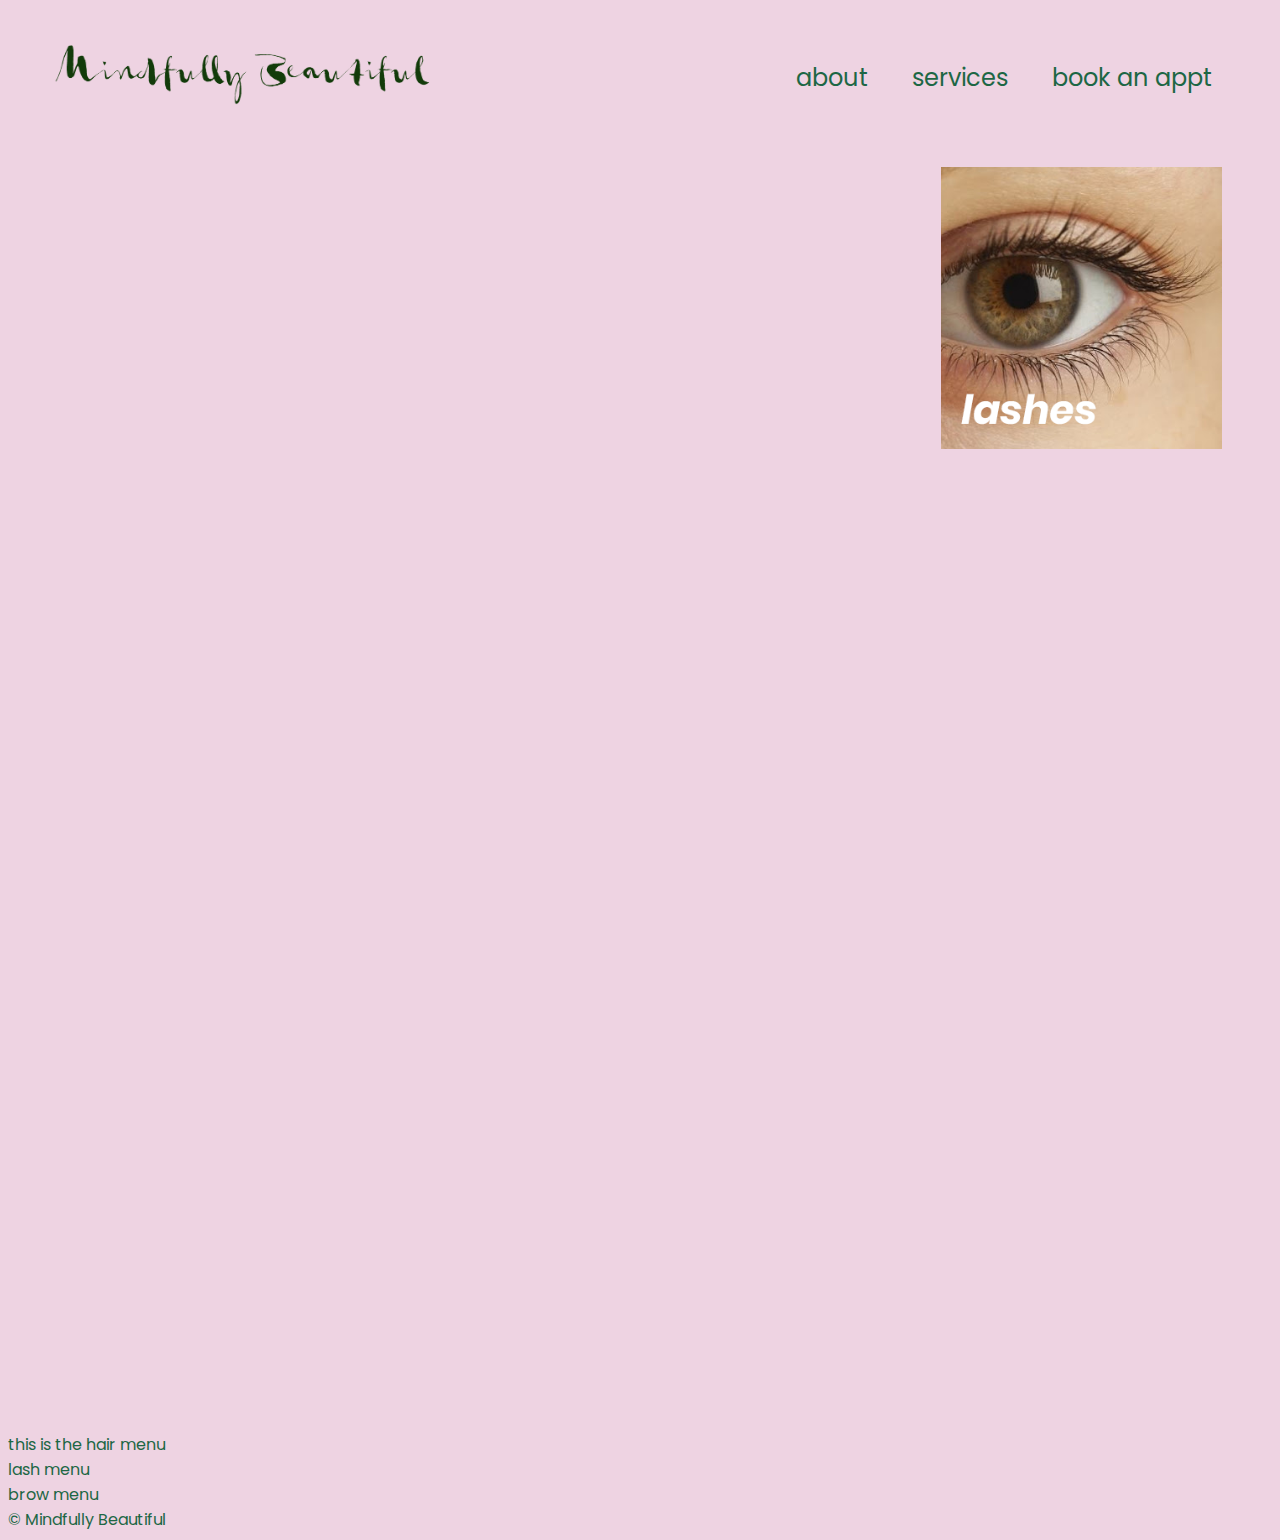
==== servicemenu.html @ 6148a119 "updates" ====
<!DOCTYPE html>
<html lang="en">
<head>
	<meta charset="UTF-8">
	<title>Service Menu</title>
	<meta name="viewport" content="width=device-width">
	<link rel="shortcut icon" href="favicon.ico" type="image/x-icon">
	<link rel="icon" href="favicon.ico" type="image/x-icon">
	<link href="https://fonts.googleapis.com/css?family=Poppins:400,400i,600,600i&display=swap" rel="stylesheet">
	<!-- meyer-reset is a special css library that overrides all the ugle default css styles that come with html5 -->
	<link rel="stylesheet" href="https://cdnjs.cloudflare.com/ajax/libs/meyer-reset/2.0/reset.min.css">
	<link rel="stylesheet" href="css/style.css">
</head>
<body>
	<header>
		<a href="index.html"><img id="nametag" alt="Mindfully Beautiful logo" src="images/nametag.png"></a>

	<nav align="right">

		<a href="about.html">about</a>
<div class="dropdown">
  <button class="dropbtn">services</button>
  <div class="dropdown-content">
    <a href="servicemenu.html">service menu</a>
    <a href="lash-links/lashes.html">eyelashes</a>
    <a href="#">prep & aftercare</a>
		<a href="#">your natural lashes</a>
    <a href="lash-links/lashgallery.html">gallery</a>
  </div>
</div>
		<a href="#">book an appt</a>
	</nav>
</header>
	<main>
		<div class="menu-grid">
      <div><a id="hair-menu"><img id="menu-img" img src="images/menu.png" alt=""></a></div>
			<div><a id="lash-menu"><img id="hair-img" img src="images/hair.png" alt=""></a></div>
      <div><a id="brow-menu"><img id="lash-img" img src="images/lashes.png" alt=""></a></div>
      <div><a id="policies"><img id="policies-img" img src="images/policies.png" alt=""></a></div>
      <div><a id="brow-menu"><img id="brow-img" img src="images/brows.png" alt=""></a></div>
      <div><a id="occasion-menu"><img id="occasion-img" img src="images/occasion.png" alt=""></a></div>
		</div>

  <div class="menu-content">
    <div id="hair-menu">
      this is the hair menu
    </div>
    <div id="lash-menu">
      lash menu
    </div>
    <div id="brow-menu">
      brow menu
    </div>
    <div id="occasion-menu">
    </div>
    <div id="policy-menu">
    </div>



  </div>
	</main>
	<footer>
		&copy; Mindfully Beautiful
	</footer>
	<!-- link for jquery -->
	<script
	src="https://code.jquery.com/jquery-3.4.1.min.js"
	integrity="sha256-CSXorXvZcTkaix6Yvo6HppcZGetbYMGWSFlBw8HfCJo="
	crossorigin="anonymous"></script>
	<script type="text/javascript" src="script.js"></script>
</body>
</html>
---- css/style.css ----
body {
	background-color: #EED3E2;
	font-family:'Poppins', sans-serif;
	color: #1D6745;
}

img {
	width: 100%;
}

h2 {
	font-size: 36px;
	font-weight: 600;
}

header {
	display: grid;
	grid-template-columns: 1fr 1fr;
	margin: 40px 40px 0px 40px;
}

.nav {
	text-align: right;
}
#nametag {
	height: 70px;
	width: auto;
}
nav a {
	font-family: 'Poppins';
	font-size: 24px;
	color: #1D6745;
	text-decoration: none;
	padding: 20px;
	margin-bottom: 20px;
}

nav a:hover{
	font-style: italic;
}
/* Dropdown Button */
.dropbtn {
	background: none;
  color: #1D6745;
  padding: 20px;
  font-size: 24px;
	font-family: 'Poppins';
  border: none;
}

/* The container <div> - needed to position the dropdown content */
.dropdown {
  position: relative;
  display: inline-block;
}

/* Dropdown Content (Hidden by Default) */
.dropdown-content {
  display: none;
  position: absolute;
  background-color: #f1f1f1;
  min-width: 160px;
  box-shadow: 0px 8px 16px 0px rgba(0,0,0,0.2);
  z-index: 3;
	font-size: 16px;
}

/* Links inside the dropdown */
.dropdown-content a {
  color: #1D6745;
	font-size: 12px;
  text-decoration: none;
  display: block;
}

/* Change color of dropdown links on hover
.dropdown-content a:hover {background-color: #ddd;}*/

/* Show the dropdown menu on hover */
.dropdown:hover .dropdown-content {display: block;}

/* Change the background color of the dropdown button when the dropdown content is shown */
.dropdown:hover .dropbtn {font-style: italic;}

.frontpage-grid {
	display: grid;
	grid-template-columns: 1fr 1fr;
	grid-gap: 40px;
	width: 90%;
	margin: auto;
	padding: 50px;
}
/* .frontpage-grid img{
	min-width: 500px;
	height: auto;
} */

.about-grid {
	display: grid;
	grid-template-columns: 1fr 1fr;
	margin: auto;
	padding: 50px;
}

.menu-grid {
	display: grid;
	grid-template-columns: 2fr 1fr 1fr;
	grid-template-rows: 1fr 1fr 1fr 1fr;
	margin: auto;
	padding: 50px;
	grid-gap: 20px;
}

#menu-img {
	grid-column: 1/4;
}
#policies-img {
	grid-column: 4/5;
}
#hair-img {
	grid-column: 1/3;
}
#lash-img {
	grid-column: 1/3;
}
#brow-img {
	grid-column: 3/5;
}
#occasion-img {
	grid-column: 3/5;
}

.footer{
	align: center;
}

/* START of Mobile Menu */
.nav, .desktop {
    top: 0px;
    left: 0px;
    width: 100%;
    z-index: 900;
}

.icon {
    position: fixed;
    cursor: pointer;
    top: 5%;
    right: 0%;
    width: 40px;
    height: 45px;
    transform: translate(-50%, -50%);
    display: block;
    z-index: 1000;
}

.hamburger {
    width: 40px;
    height: 4px;
    line-height: 70px;
    background: #666;
    border-radius: 5px;
    position: absolute;
    top: 50%;
    left: 50%;
    transform: translate(-50%,-50%);
    box-shadow: 0 2px 5px rgba(0,0,0,.2);
    transition: .5s;
}

.hamburger:before,
.hamburger:after {
    content: '';
    position: absolute;
    width: 40px;
    height: 4px;
    background: #666;
    border-radius: 5px;
    box-shadow: 0 2px 5px rgba(0,0,0,.2);
    transition: .5s;
}

.hamburger:before {
    top: -10px;
}

.hamburger:after {
    top: 10px;
}

.icon.active .hamburger {
    background: rgba(0,0,0,0);
    box-shadow: 0 2px 5px rgba(0,0,0,0);
}

.icon.active .hamburger:before {
    top: 0;
    transform: rotate(45deg);
}

.icon.active .hamburger:after {
    top: 0;
    transform: rotate(135deg);
}

.menu-mobile {
    background-color: #efefef;
    height: 100vh;
    position: fixed;
    width: 100%;
    z-index: 999;
    padding-top: 150px;
    text-align: center;
}

.menu-mobile, .menu-mobile a {
    display: flex;
    flex-direction: column;
    justify-content: space-evenly;
}
.menu-mobile a {
    clear: right;
    text-decoration: none;
    color: #1D6745;
    height: 70px;
    line-height: 70px;
}
.menu-mobile a:hover {
    color: #1D6745;
}

.desktop, .menu-desktop, .menu-mobile {
        display: none;
    }
/* END OF Mobile Menu */


/* Medium devices (landscape tablets, 768px and up) */
@media only screen and (min-width: 768px) {
    /* START of desktop menu for 768 media query */
    .menu-desktop {
        width: 100%;
        display: block;
        padding: 0;
        line-height: 50px;
        justify-content: space-evenly;
        flex-direction: row;
        height: 0;
        text-align: right;
        position: absolute;
        top: 0;
        right: 0;
    }

    .menu-desktop a {
        display: inline-flex;
        margin-right: 30px;
        height: 0;
        line-height: 50px;
				font-family: 'Poppins';
				font-size: 24px;
				color: #1D6745;
        text-decoration: none;
        justify-content: space-evenly;
    }

    .desktop {
        display: flex;
        flex-direction: row;
        justify-content: space-between;
        display: block;
    }

    header.nav, .menu-mobile {
        display: none;
    }
    /* END of desktop menu for 768 media query */

}
@media only screen and (min-width:768px) {

}

@media only screen and (min-width:1224px) {

}
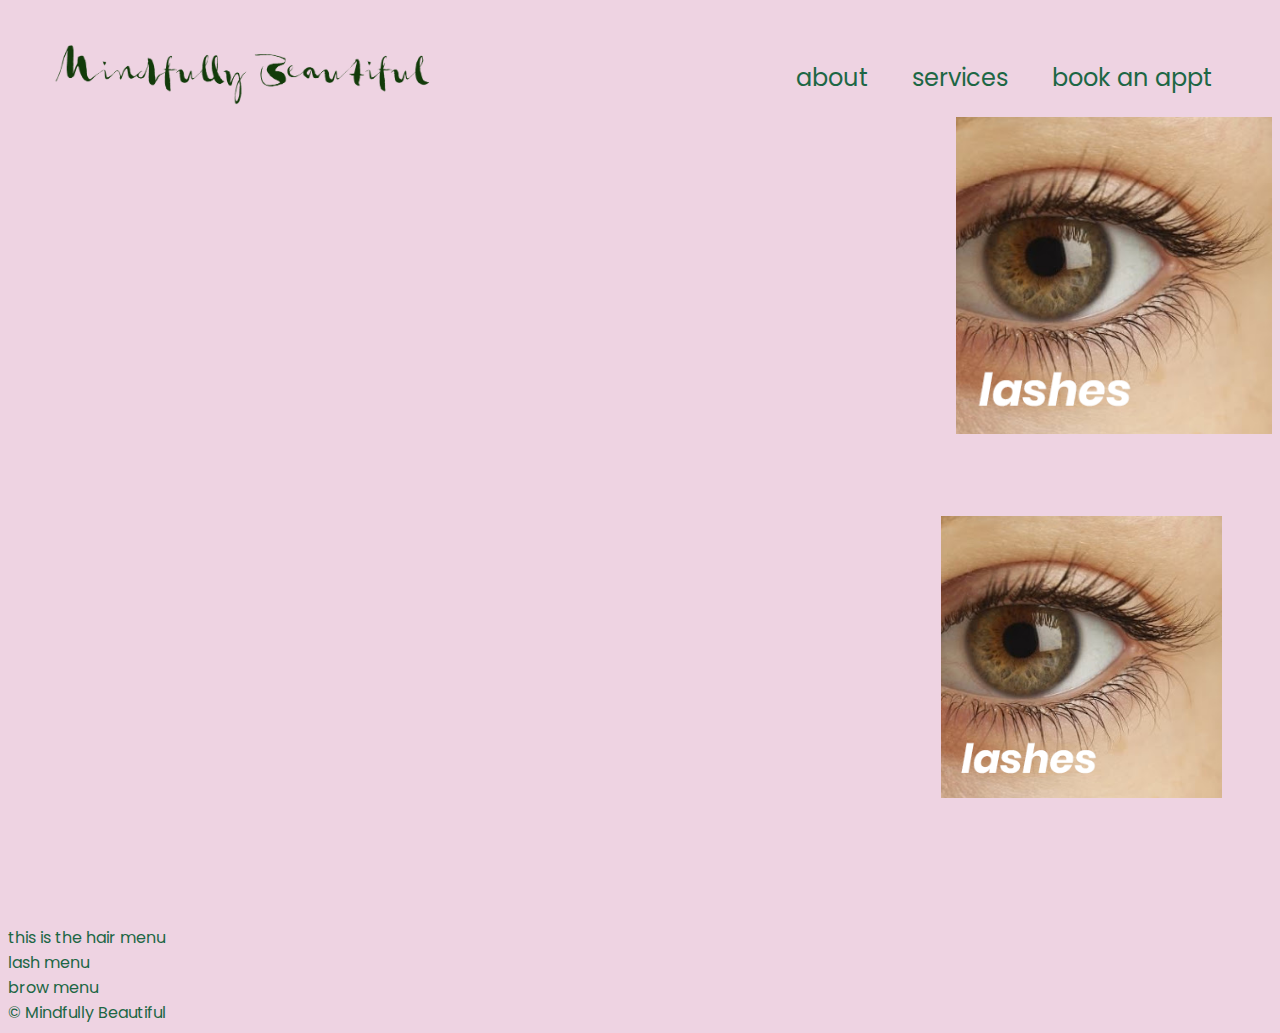
==== commit 588ec289: "new grid" ====
--- a/servicemenu.html
+++ b/servicemenu.html
@@ -10,6 +10,13 @@
 	<!-- meyer-reset is a special css library that overrides all the ugle default css styles that come with html5 -->
 	<link rel="stylesheet" href="https://cdnjs.cloudflare.com/ajax/libs/meyer-reset/2.0/reset.min.css">
 	<link rel="stylesheet" href="css/style.css">
+	<style>
+		
+		.right, .alanna-grid {
+			display: grid;
+			grid-template-columns: 1fr 1fr;
+		}
+	</style>
 </head>
 <body>
 	<header>
@@ -31,14 +38,42 @@
 		<a href="#">book an appt</a>
 	</nav>
 </header>
+
+<section class="alanna-grid">
+	<div class="left">
+		<a href="#"><img src="images/menu.png" alt=""></a>
+		<a href="#" id="policies"><img src="images/policies.png" alt=""></a>
+
+	</div>
+	<div class="right">
+		<div>
+				<a id="lash-menu"><img id="hair-img" img src="images/hair.png" alt=""></a></div>
+      <div>
+      	<a id="brow-menu"><img id="lash-img" img src="images/lashes.png" alt=""></a></div>
+  
+      <div>
+      	<a id="brow-menu"><img id="brow-img" img src="images/brows.png" alt=""></a></div>
+      <div>
+      	<a id="occasion-menu"><img id="occasion-img" img src="images/occasion.png" alt=""></a></div>
+      <div>
+	</div>
+
+</section>
 	<main>
 		<div class="menu-grid">
-      <div><a id="hair-menu"><img id="menu-img" img src="images/menu.png" alt=""></a></div>
-			<div><a id="lash-menu"><img id="hair-img" img src="images/hair.png" alt=""></a></div>
-      <div><a id="brow-menu"><img id="lash-img" img src="images/lashes.png" alt=""></a></div>
-      <div><a id="policies"><img id="policies-img" img src="images/policies.png" alt=""></a></div>
-      <div><a id="brow-menu"><img id="brow-img" img src="images/brows.png" alt=""></a></div>
-      <div><a id="occasion-menu"><img id="occasion-img" img src="images/occasion.png" alt=""></a></div>
+      <div class="feature">
+      	<a id="hair-menu"><img id="menu-img" src="images/menu.png" alt=""></a></div>
+			<div>
+				<a id="lash-menu"><img id="hair-img" img src="images/hair.png" alt=""></a></div>
+      <div>
+      	<a id="brow-menu"><img id="lash-img" img src="images/lashes.png" alt=""></a></div>
+  
+      <div>
+      	<a id="brow-menu"><img id="brow-img" img src="images/brows.png" alt=""></a></div>
+      <div>
+      	<a id="occasion-menu"><img id="occasion-img" img src="images/occasion.png" alt=""></a></div>
+      <div>
+      	<a id="policies"><img id="policies-img" img src="images/policies.png" alt=""></a></div>
 		</div>
 
   <div class="menu-content">
--- a/css/style.css
+++ b/css/style.css
@@ -105,10 +105,10 @@
 .menu-grid {
 	display: grid;
 	grid-template-columns: 2fr 1fr 1fr;
-	grid-template-rows: 1fr 1fr 1fr 1fr;
 	margin: auto;
 	padding: 50px;
 	grid-gap: 20px;
+    grid-row-gap: 10px;
 }
 
 #menu-img {
@@ -130,6 +130,10 @@
 	grid-column: 3/5;
 }
 
+.feature {
+    grid-column: 1/2;
+    grid-row: 1/3;
+}
 .footer{
 	align: center;
 }
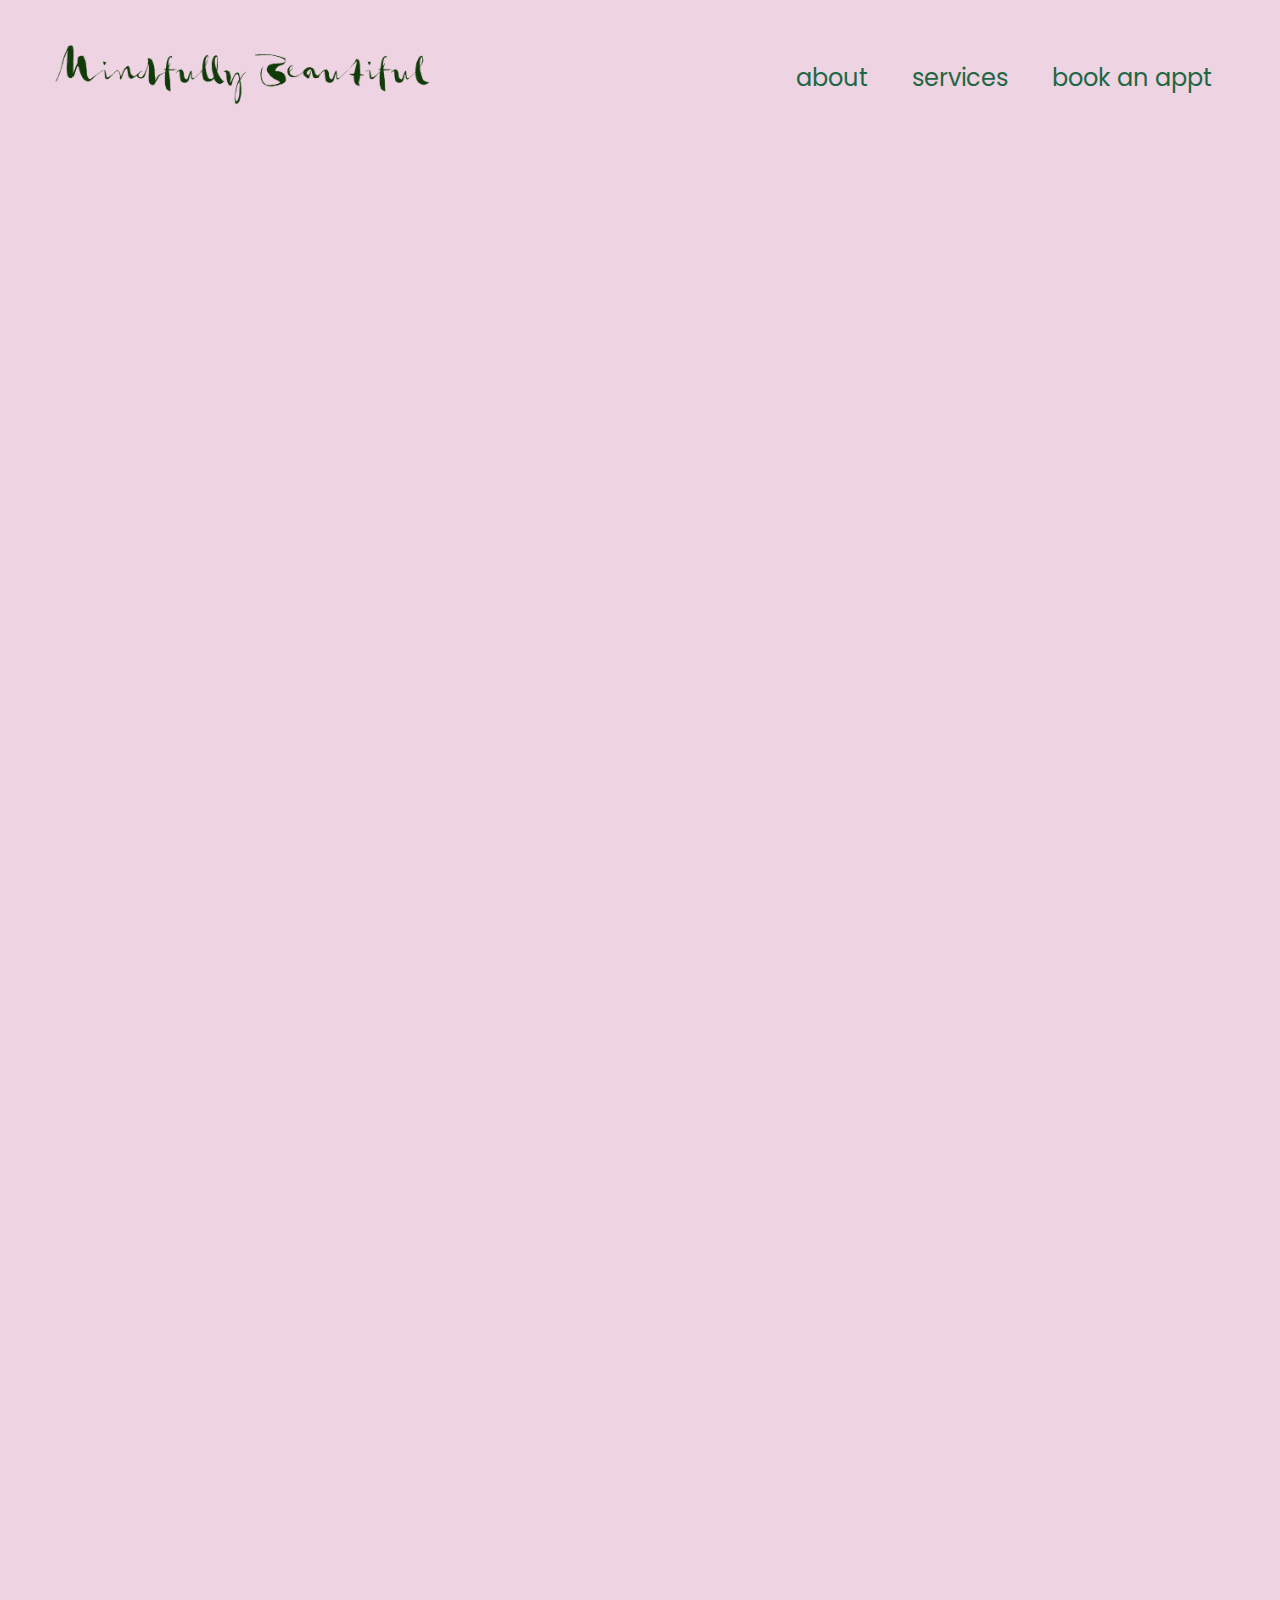
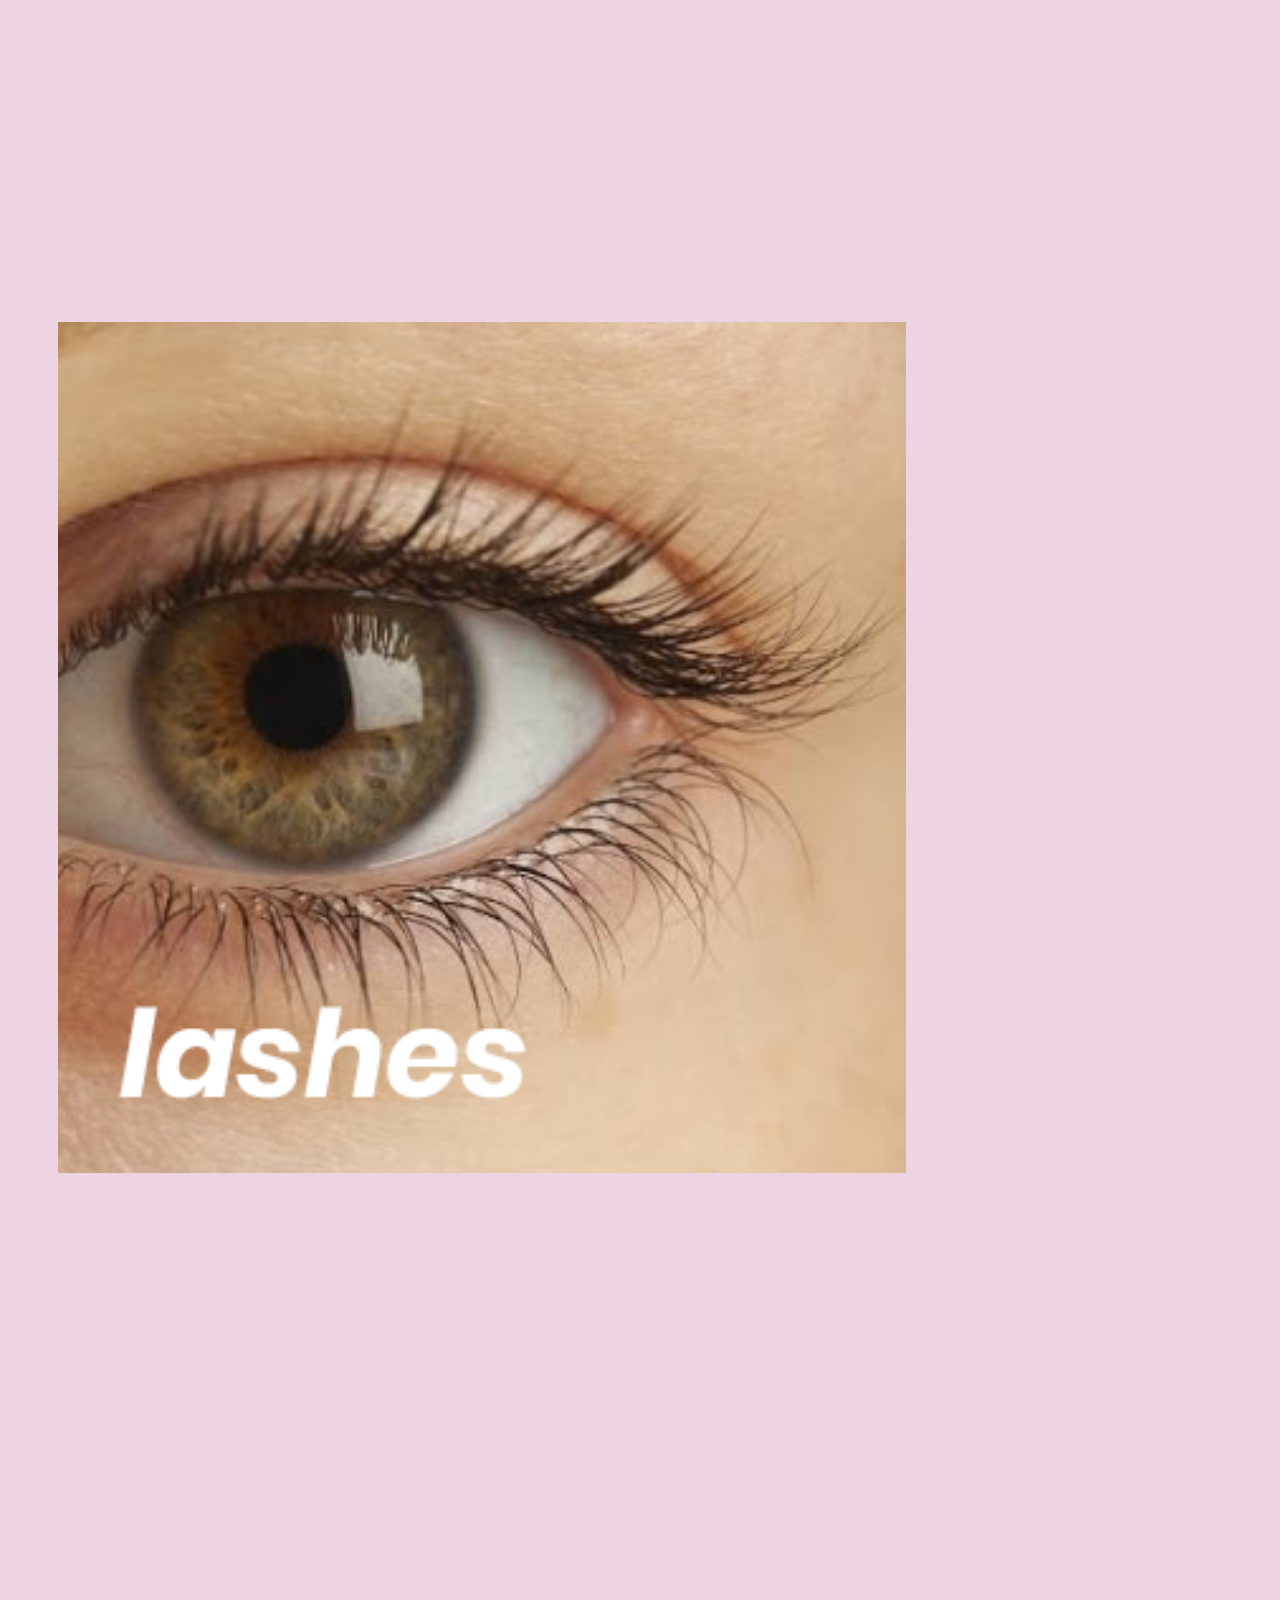
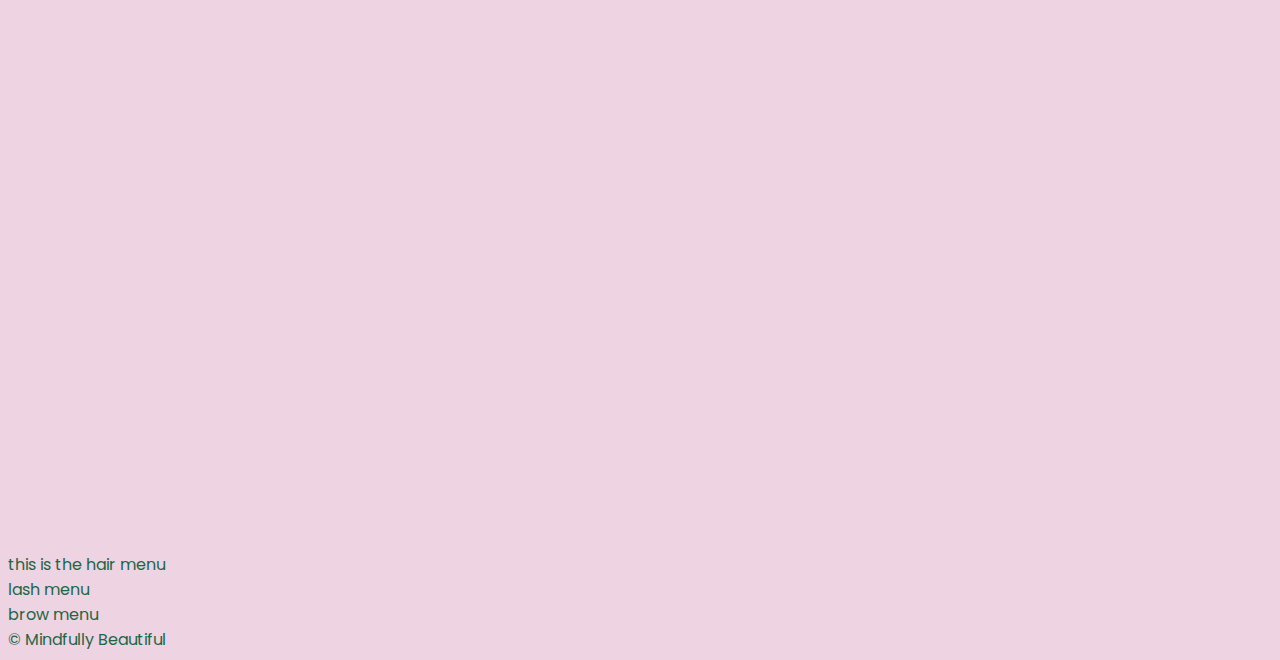
==== commit 8ce6c0b3: "updates" ====
--- a/servicemenu.html
+++ b/servicemenu.html
@@ -10,13 +10,6 @@
 	<!-- meyer-reset is a special css library that overrides all the ugle default css styles that come with html5 -->
 	<link rel="stylesheet" href="https://cdnjs.cloudflare.com/ajax/libs/meyer-reset/2.0/reset.min.css">
 	<link rel="stylesheet" href="css/style.css">
-	<style>
-		
-		.right, .alanna-grid {
-			display: grid;
-			grid-template-columns: 1fr 1fr;
-		}
-	</style>
 </head>
 <body>
 	<header>
@@ -38,42 +31,14 @@
 		<a href="#">book an appt</a>
 	</nav>
 </header>
-
-<section class="alanna-grid">
-	<div class="left">
-		<a href="#"><img src="images/menu.png" alt=""></a>
-		<a href="#" id="policies"><img src="images/policies.png" alt=""></a>
-
-	</div>
-	<div class="right">
-		<div>
-				<a id="lash-menu"><img id="hair-img" img src="images/hair.png" alt=""></a></div>
-      <div>
-      	<a id="brow-menu"><img id="lash-img" img src="images/lashes.png" alt=""></a></div>
-  
-      <div>
-      	<a id="brow-menu"><img id="brow-img" img src="images/brows.png" alt=""></a></div>
-      <div>
-      	<a id="occasion-menu"><img id="occasion-img" img src="images/occasion.png" alt=""></a></div>
-      <div>
-	</div>
-
-</section>
 	<main>
 		<div class="menu-grid">
-      <div class="feature">
-      	<a id="hair-menu"><img id="menu-img" src="images/menu.png" alt=""></a></div>
-			<div>
-				<a id="lash-menu"><img id="hair-img" img src="images/hair.png" alt=""></a></div>
-      <div>
-      	<a id="brow-menu"><img id="lash-img" img src="images/lashes.png" alt=""></a></div>
-  
-      <div>
-      	<a id="brow-menu"><img id="brow-img" img src="images/brows.png" alt=""></a></div>
-      <div>
-      	<a id="occasion-menu"><img id="occasion-img" img src="images/occasion.png" alt=""></a></div>
-      <div>
-      	<a id="policies"><img id="policies-img" img src="images/policies.png" alt=""></a></div>
+      <div class="menu-img"><a id="menu"><img id="menu-img" img src="images/menu.png" alt=""></a></div>
+			<div class="hair-img"><a id="hair-menu"><img id="hair-img" img src="images/hair.png" alt=""></a></div>
+      <div class="lash-img"><a id="lash-menu"><img id="lash-img" img src="images/lashes.png" alt=""></a></div>
+      <div class="policies-img"><a id="policies"><img id="policies-img" img src="images/policies.png" alt=""></a></div>
+      <div class="brow-img"><a id="brow-menu"><img id="brow-img" img src="images/brows.png" alt=""></a></div>
+      <div class="occasion-img"><a id="occasion-menu"><img id="occasion-img" img src="images/occasion.png" alt=""></a></div>
 		</div>
 
   <div class="menu-content">
--- a/css/style.css
+++ b/css/style.css
@@ -105,35 +105,31 @@
 .menu-grid {
 	display: grid;
 	grid-template-columns: 2fr 1fr 1fr;
+	grid-template-rows: 1fr 1fr 1fr 1fr;
 	margin: auto;
 	padding: 50px;
 	grid-gap: 20px;
-    grid-row-gap: 10px;
-}
-
-#menu-img {
+}
+
+.menu-img {
 	grid-column: 1/4;
 }
-#policies-img {
+.policies-img {
 	grid-column: 4/5;
 }
-#hair-img {
+.hair-img {
 	grid-column: 1/3;
 }
-#lash-img {
+.lash-img {
 	grid-column: 1/3;
 }
-#brow-img {
+.brow-img {
 	grid-column: 3/5;
 }
-#occasion-img {
+.occasion-img {
 	grid-column: 3/5;
 }
 
-.feature {
-    grid-column: 1/2;
-    grid-row: 1/3;
-}
 .footer{
 	align: center;
 }
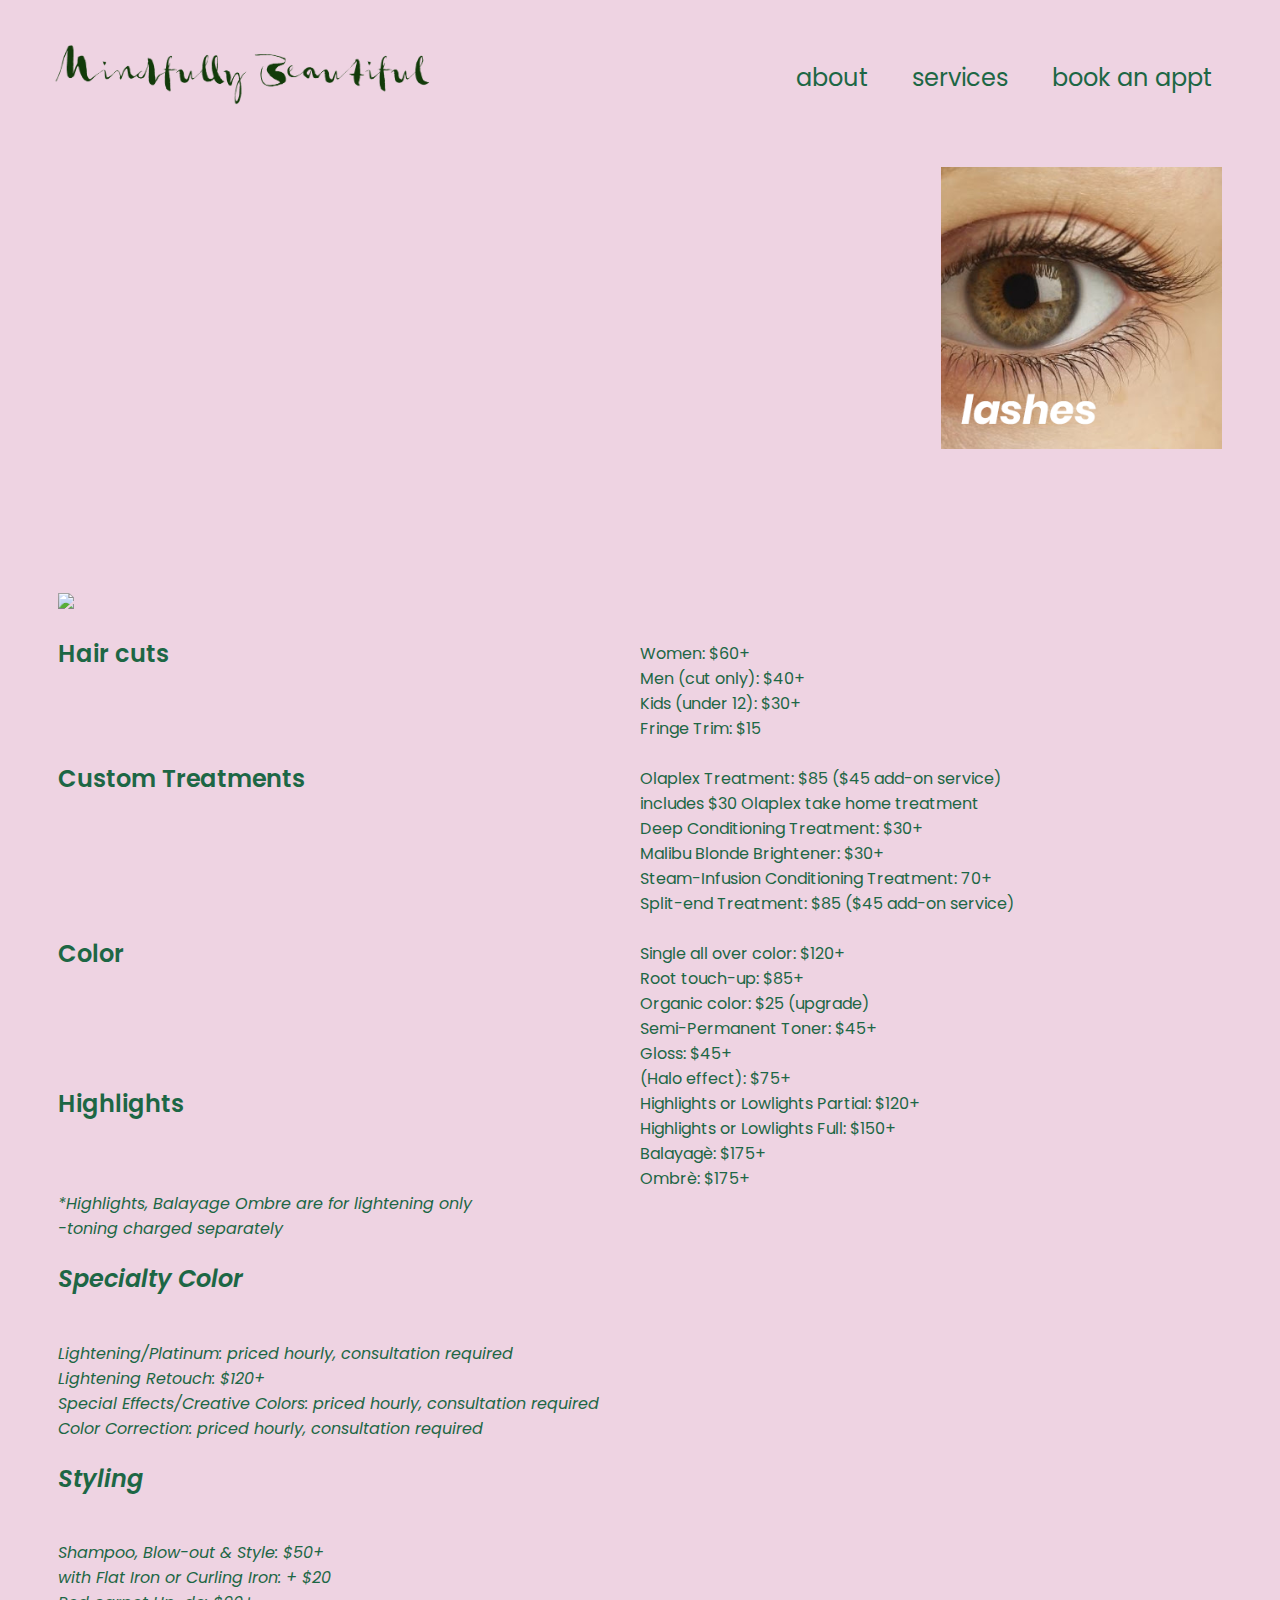
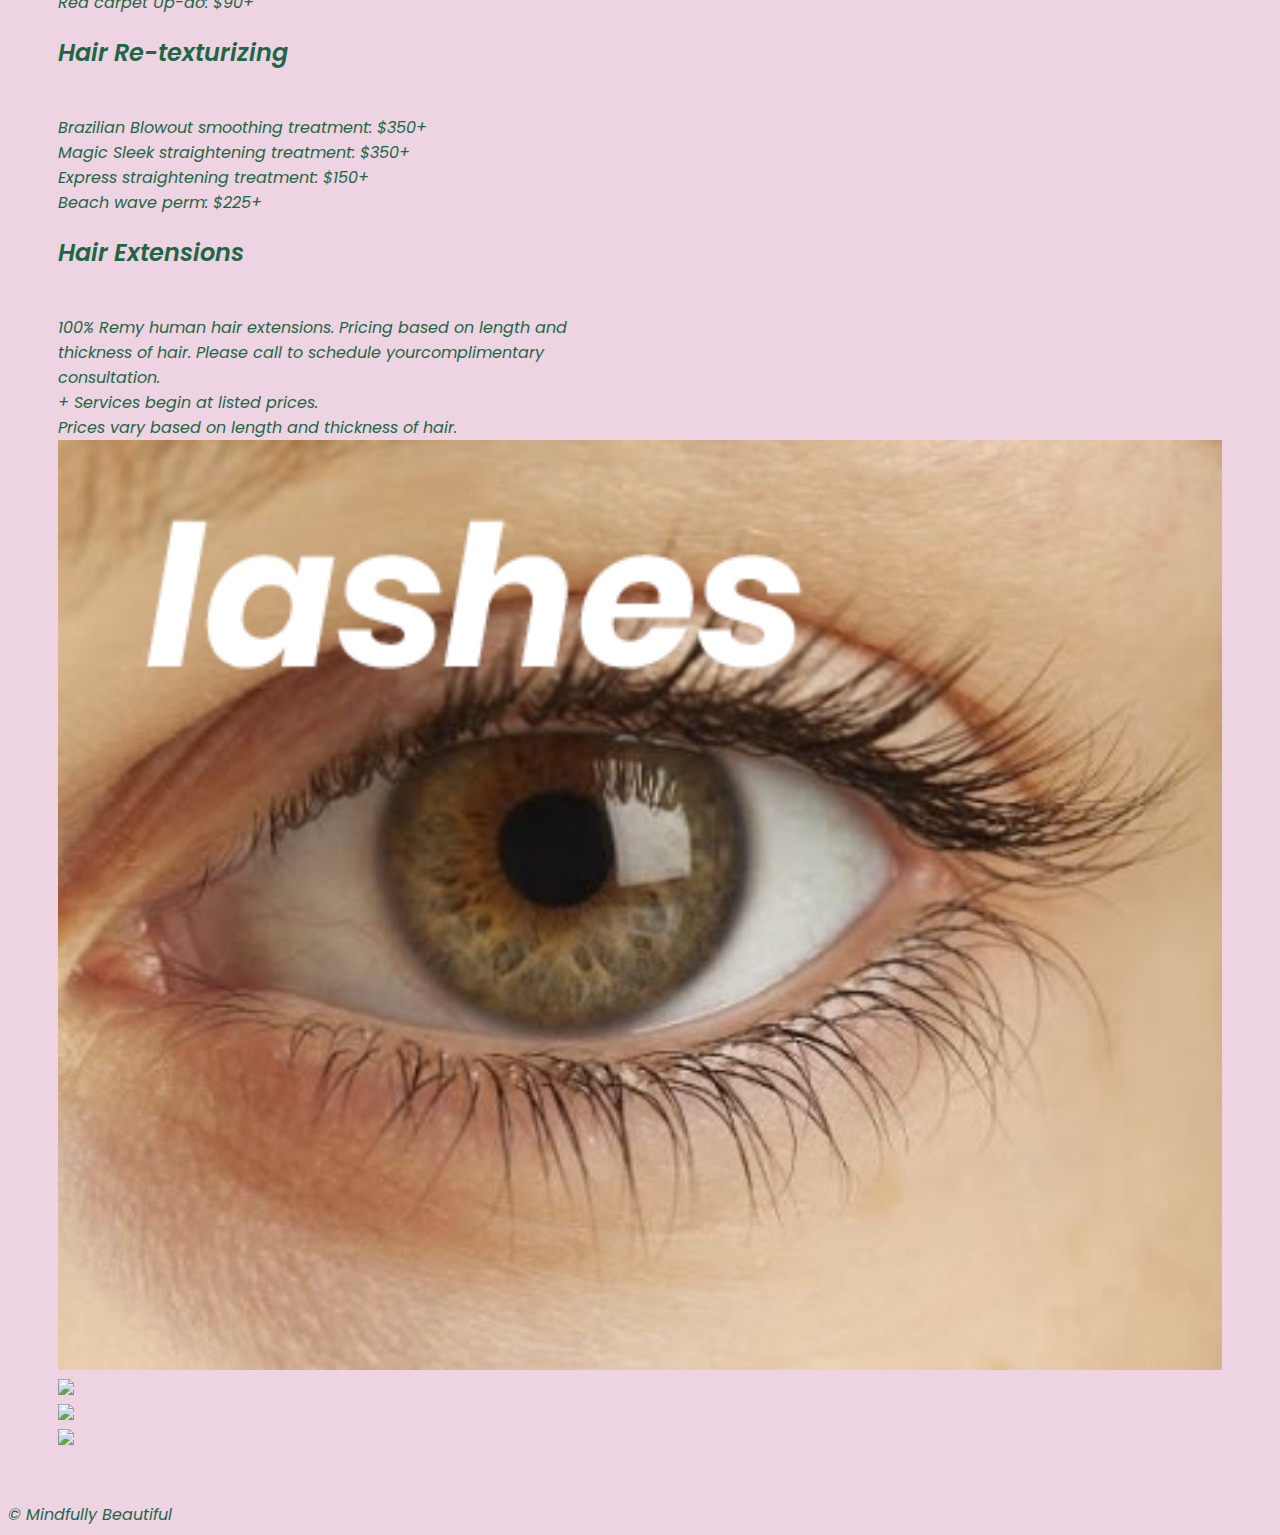
==== commit 62862920: "updates to services page" ====
--- a/servicemenu.html
+++ b/servicemenu.html
@@ -32,33 +32,87 @@
 	</nav>
 </header>
 	<main>
-		<div class="menu-grid">
-      <div class="menu-img"><a id="menu"><img id="menu-img" img src="images/menu.png" alt=""></a></div>
-			<div class="hair-img"><a id="hair-menu"><img id="hair-img" img src="images/hair.png" alt=""></a></div>
-      <div class="lash-img"><a id="lash-menu"><img id="lash-img" img src="images/lashes.png" alt=""></a></div>
-      <div class="policies-img"><a id="policies"><img id="policies-img" img src="images/policies.png" alt=""></a></div>
-      <div class="brow-img"><a id="brow-menu"><img id="brow-img" img src="images/brows.png" alt=""></a></div>
-      <div class="occasion-img"><a id="occasion-menu"><img id="occasion-img" img src="images/occasion.png" alt=""></a></div>
-		</div>
+<a id="button"></a>
+  <section class="menu-grid">
+    <div class="left-grid">
+      <a href="#"><img src="images/service-menu.png" alt=""></a>
+      <a href="#policy-menu"><img src="images/policies.png" alt=""></a>
+    </div>
+    <div class="right-grid">
+      <a href="#hair-menu"><img src="images/hair.png" alt=""></a>
+      <a href="#lash-menu"><img src="images/lashes.png" alt=""></a>
+      <a href="#brow-menu"><img src="images/brows.png" alt=""></a>
+      <a href="#occasion-menu"><img src="images/occasion.png" alt=""></a>
+    </div>
+  </section>
 
-  <div class="menu-content">
+  <section class="menu-content">
     <div id="hair-menu">
-      this is the hair menu
-    </div>
+      <img src="images/hair-cover.png">
+      <div class="content">
+<h2>Hair cuts</h2> <br>
+Women: $60+<br>
+Men (cut only): $40+<br>
+Kids (under 12): $30+<br>
+Fringe Trim: $15<br>
+<h2>Custom Treatments</h2><br>
+Olaplex Treatment: $85 ($45 add-on service)<br>
+includes $30 Olaplex take home treatment<br>
+Deep Conditioning Treatment: $30+<br>
+Malibu Blonde Brightener: $30+<br>
+Steam-Infusion Conditioning Treatment: 70+<br>
+Split-end Treatment: $85 ($45 add-on service)<br>
+<h2>Color</h2><br>
+Single all over color: $120+<br>
+Root touch-up: $85+<br>
+Organic color: $25 (upgrade)<br>
+Semi-Permanent Toner: $45+<br>
+Gloss: $45+<br>
+<h2>Highlights</h2>
+(Halo effect): $75+<br>
+Highlights or Lowlights Partial: $120+<br>
+Highlights or Lowlights Full: $150+<br>
+Balayagè: $175+<br>
+Ombrè: $175+<br>
+<i>*Highlights, Balayage Ombre are for lightening only<br>
+-toning charged separately<i><br>
+<h2>Specialty Color</h2><br>
+Lightening/Platinum: priced hourly, consultation required<br>
+Lightening Retouch: $120+<br>
+Special Effects/Creative Colors: priced hourly, consultation required<br>
+Color Correction: priced hourly, consultation required<br>
+<h2>Styling</h2><br>
+Shampoo, Blow-out & Style: $50+<br>
+with Flat Iron or Curling Iron: + $20<br>
+Red carpet Up-do: $90+<br>
+<h2>Hair Re-texturizing</h2><br>
+Brazilian Blowout smoothing treatment: $350+<br>
+Magic Sleek straightening treatment: $350+<br>
+Express straightening treatment: $150+<br>
+Beach wave perm: $225+<br>
+<h2>Hair Extensions</h2><br>
+100% Remy human hair extensions. Pricing based on length and thickness of hair. Please call to schedule yourcomplimentary consultation.<br>
+<i>+ Services begin at listed prices.<br>
+ Prices vary based on length and thickness of hair.</i><br>
+</div>
+</div>
+
     <div id="lash-menu">
-      lash menu
+      <img src="images/lash-cover.png">
     </div>
     <div id="brow-menu">
-      brow menu
+      <img src="images/brow-cover.png">
     </div>
     <div id="occasion-menu">
+      <img src="images/occasion-cover.png">
     </div>
     <div id="policy-menu">
+      <img src="images/policy-cover.png">
     </div>
 
 
 
-  </div>
+  </section>
 	</main>
 	<footer>
 		&copy; Mindfully Beautiful
--- a/css/style.css
+++ b/css/style.css
@@ -9,7 +9,7 @@
 }
 
 h2 {
-	font-size: 36px;
+	font-size: 24px;
 	font-weight: 600;
 }
 
@@ -102,32 +102,32 @@
 	padding: 50px;
 }
 
+.left-grid, .menu-grid {
+	display: grid;
+	grid-gap: 6px;
+}
+.right-grid, .menu-grid {
+	display: grid;
+	grid-template-columns: 1fr 1fr;
+	grid-gap: 10px;
+}
+
 .menu-grid {
 	display: grid;
-	grid-template-columns: 2fr 1fr 1fr;
-	grid-template-rows: 1fr 1fr 1fr 1fr;
+	grid-template-columns: 1fr 1fr;
 	margin: auto;
 	padding: 50px;
 	grid-gap: 20px;
 }
 
-.menu-img {
-	grid-column: 1/4;
-}
-.policies-img {
-	grid-column: 4/5;
-}
-.hair-img {
-	grid-column: 1/3;
-}
-.lash-img {
-	grid-column: 1/3;
-}
-.brow-img {
-	grid-column: 3/5;
-}
-.occasion-img {
-	grid-column: 3/5;
+.content {
+	display: grid;
+	grid-template-columns: 1fr 1fr;
+}
+
+.menu-content {
+	margin: auto;
+	padding: 50px;
 }
 
 .footer{
@@ -276,6 +276,44 @@
     }
     /* END of desktop menu for 768 media query */
 
+		#button {
+		  display: inline-block;
+		  background-color: #1D6745;
+		  width: 50px;
+		  height: 50px;
+		  text-align: center;
+		  border-radius: 4px;
+		  position: fixed;
+		  bottom: 30px;
+		  right: 30px;
+		  transition: background-color .3s,
+		    opacity .5s, visibility .5s;
+		  opacity: 0;
+		  visibility: hidden;
+		  z-index: 1000;
+		}
+		#button::after {
+		  content: "\f077";
+		  font-family: FontAwesome;
+		  font-weight: normal;
+		  font-style: normal;
+		  font-size: 2em;
+		  line-height: 50px;
+		  color: #fff;
+		}
+		#button:hover {
+		  cursor: pointer;
+		  background-color: #333;
+		}
+		#button:active {
+		  background-color: #555;
+		}
+		#button.show {
+		  opacity: 1;
+		  visibility: visible;
+		}
+
+
 }
 @media only screen and (min-width:768px) {
 
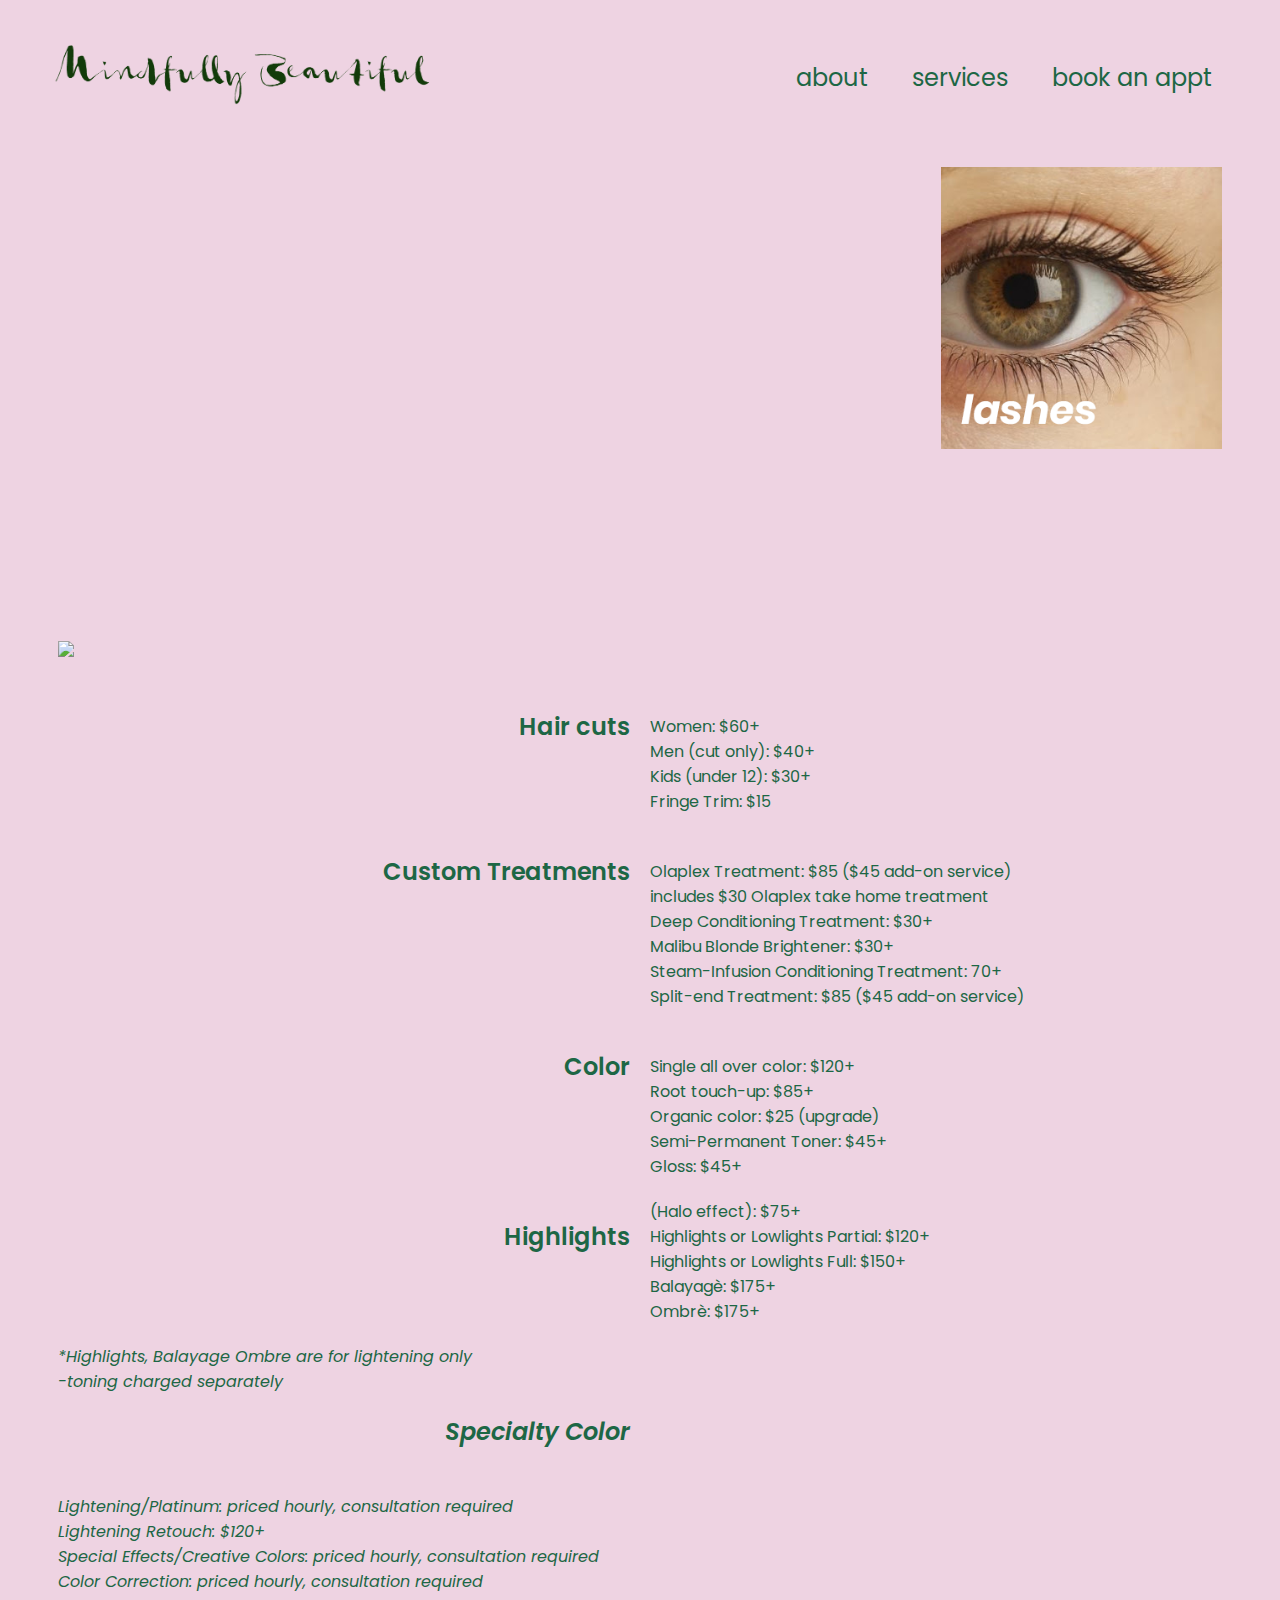
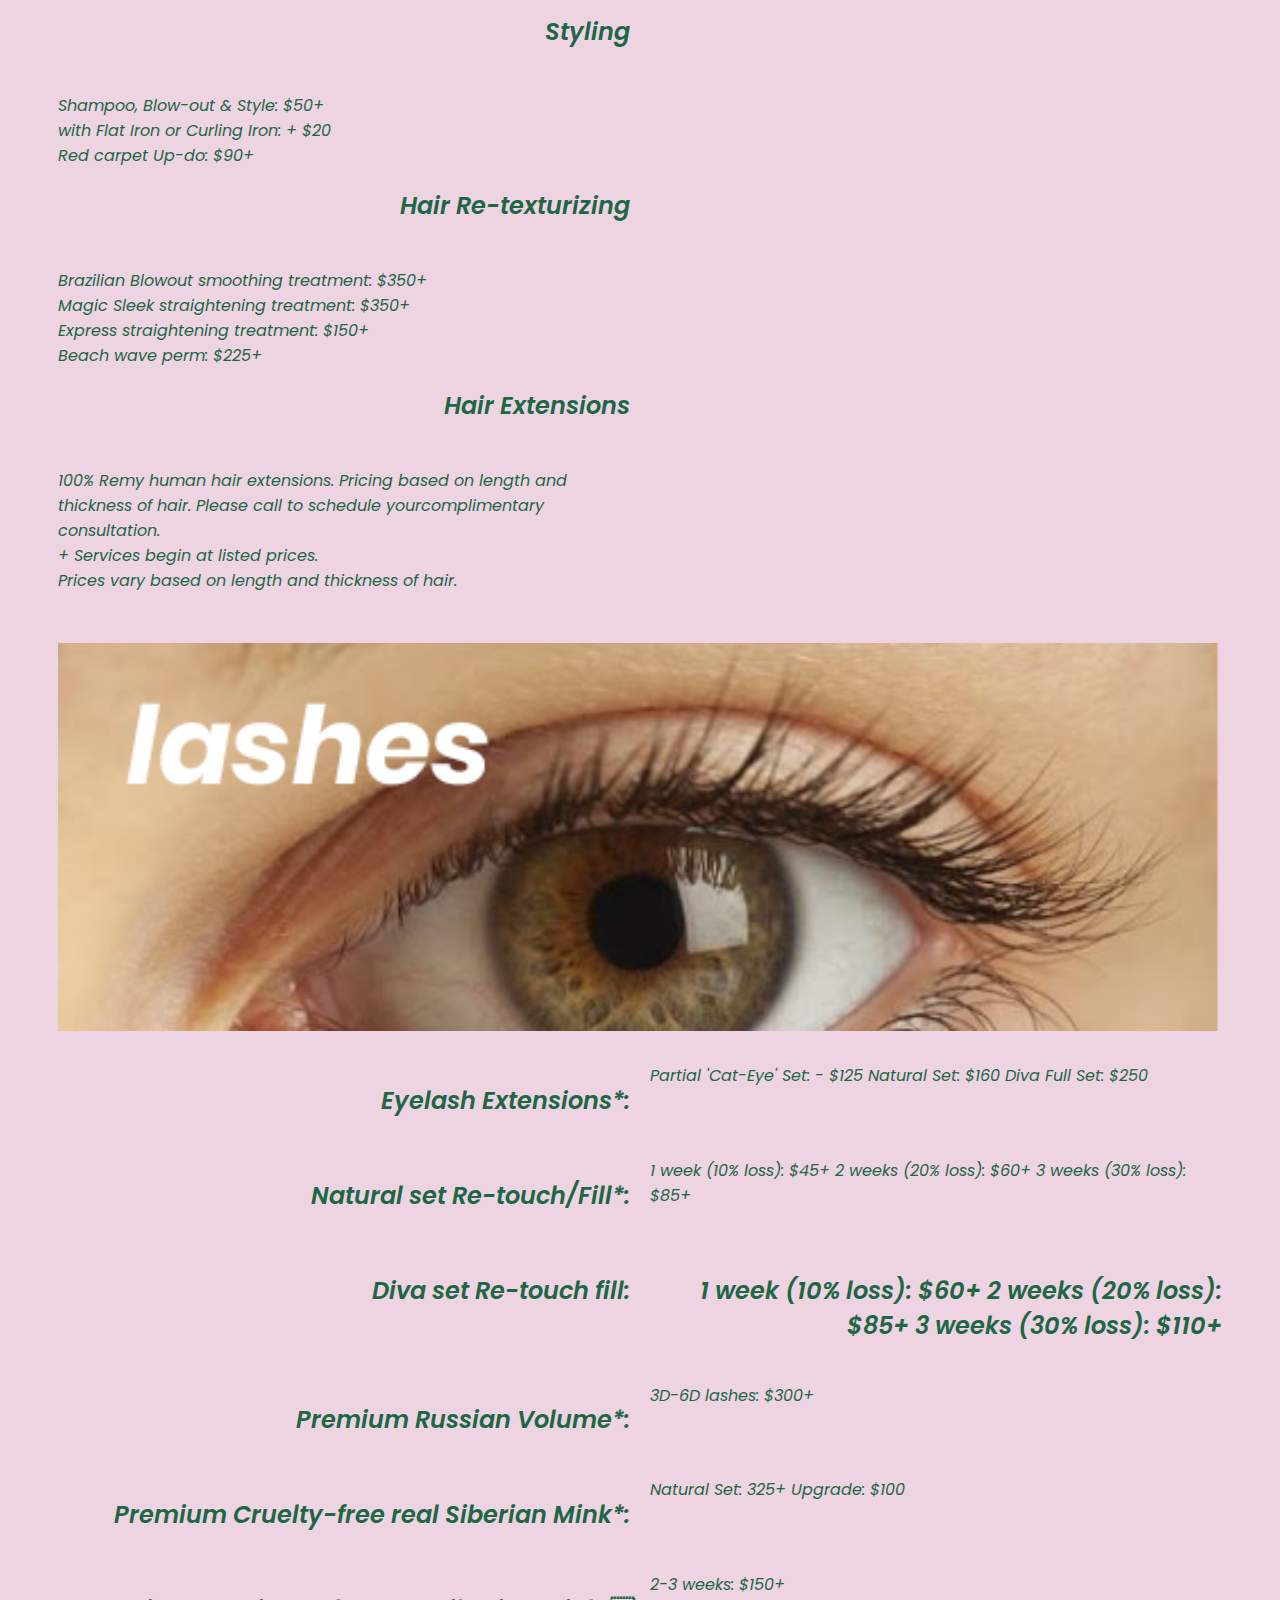
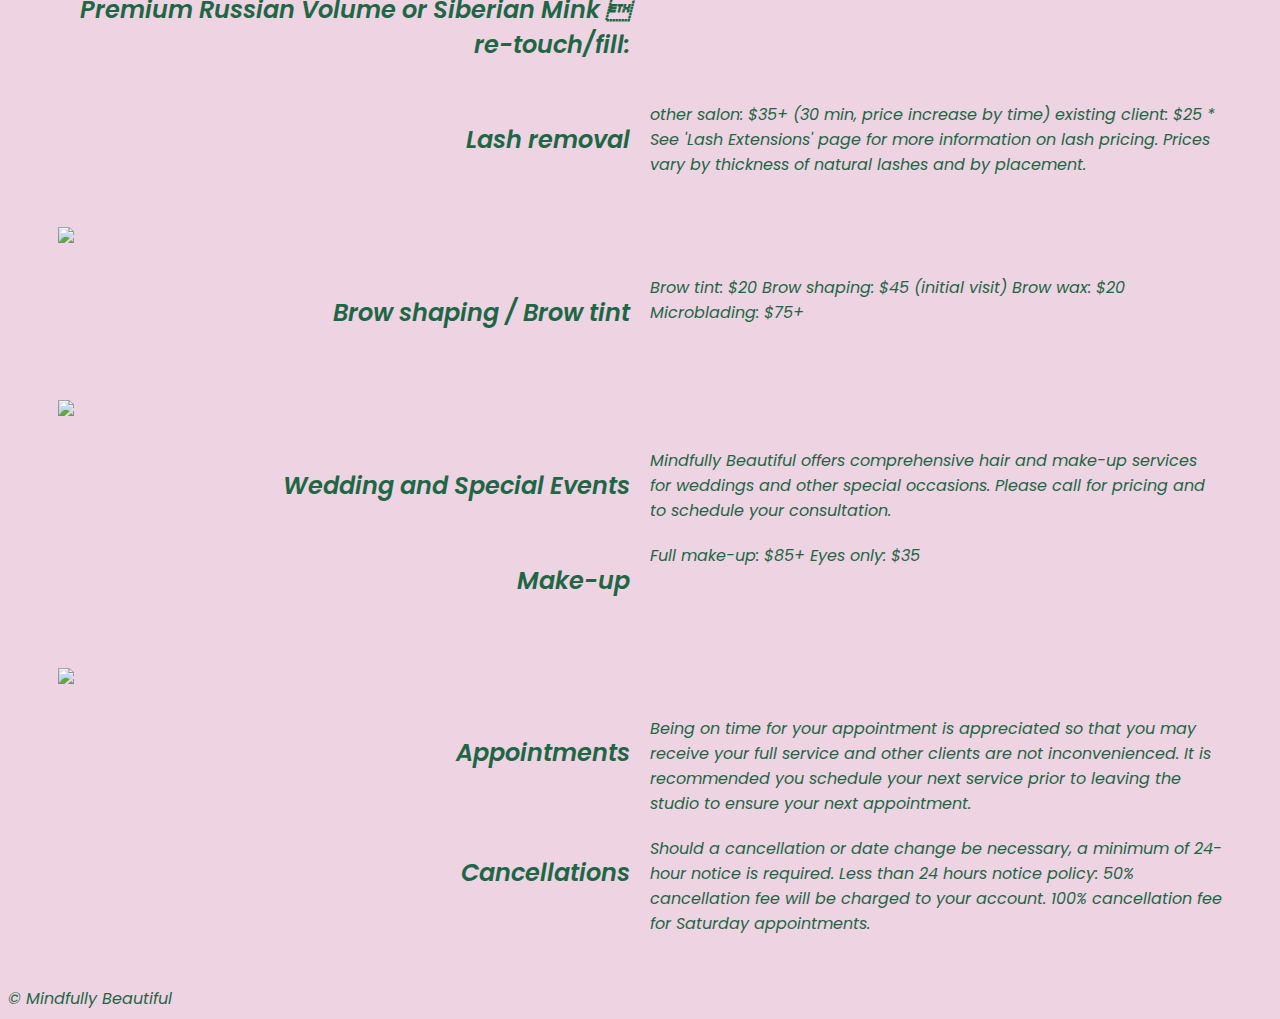
==== commit 845b5fd5: "update" ====
--- a/servicemenu.html
+++ b/servicemenu.html
@@ -10,6 +10,7 @@
 	<!-- meyer-reset is a special css library that overrides all the ugle default css styles that come with html5 -->
 	<link rel="stylesheet" href="https://cdnjs.cloudflare.com/ajax/libs/meyer-reset/2.0/reset.min.css">
 	<link rel="stylesheet" href="css/style.css">
+	<script src="https://kit.fontawesome.com/a351759b13.js" crossorigin="anonymous"></script>
 </head>
 <body>
 	<header>
@@ -99,15 +100,77 @@
 
     <div id="lash-menu">
       <img src="images/lash-cover.png">
+			<div class="content">
+				<h2>Eyelash Extensions*:</h2>
+          Partial 'Cat-Eye' Set: - $125
+          Natural Set: $160
+          Diva Full Set: $250
+
+<h2>Natural set Re-touch/Fill*:</h2>
+          1 week (10% loss): $45+
+          2 weeks (20% loss): $60+
+          3 weeks (30% loss): $85+
+
+				<h2>Diva set Re-touch fill:<h2>
+          1 week (10% loss): $60+
+          2 weeks (20% loss): $85+
+          3 weeks (30% loss): $110+
+
+<h2>Premium Russian Volume*:</h2>
+           3D-6D lashes: $300+
+
+<h2>Premium Cruelty-free real Siberian Mink*:</h2>
+             Natural Set: 325+
+             Upgrade: $100
+
+<h2>Premium Russian Volume or Siberian Mink 	re-touch/fill:</h2>
+             2-3 weeks: $150+
+
+<h2>Lash removal</h2>
+          other salon: $35+
+          (30 min, price increase by time)
+          existing client: $25
+
+* See 'Lash Extensions' page for more information on lash pricing. Prices vary by thickness of natural lashes and by placement.
+		</div>
     </div>
     <div id="brow-menu">
       <img src="images/brow-cover.png">
+			<div class="content">
+				<h2>Brow shaping / Brow tint</h2>
+
+Brow tint: $20
+Brow shaping: $45 (initial visit)
+Brow wax: $20
+
+Microblading: $75+
+		</div>
     </div>
     <div id="occasion-menu">
       <img src="images/occasion-cover.png">
+			<div class="content">
+				<h2>Wedding and Special Events</h2>
+Mindfully Beautiful offers comprehensive hair and make-up services for weddings and other special occasions.
+Please call for pricing and to schedule your consultation.
+
+<h2>Make-up</h2>
+Full make-up: $85+
+Eyes only: $35
+			</div>
     </div>
     <div id="policy-menu">
       <img src="images/policy-cover.png">
+			<div class="content">
+				<h2>Appointments</h2>
+Being on time for your appointment is appreciated so that you may receive your full service and other clients are not inconvenienced.  It is recommended you schedule your next service prior to leaving the studio to ensure your next appointment.
+
+<h2>Cancellations</h2>
+Should a cancellation or date change be necessary, a minimum of 24-hour notice is required.
+
+Less than 24 hours notice policy:
+50% cancellation fee will be charged to your account.
+100% cancellation fee for Saturday appointments.
+			</div>
     </div>
 
 
--- a/css/style.css
+++ b/css/style.css
@@ -8,9 +8,13 @@
 	width: 100%;
 }
 
-h2 {
+h2, h3{
 	font-size: 24px;
 	font-weight: 600;
+}
+
+h2 {
+	text-align: right;
 }
 
 header {
@@ -123,158 +127,22 @@
 .content {
 	display: grid;
 	grid-template-columns: 1fr 1fr;
+	grid-gap: 20px;
 }
 
 .menu-content {
 	margin: auto;
 	padding: 50px;
 }
+.menu-content img {
+	padding-bottom: 25px;
+	padding-top:50px;
+}
 
 .footer{
 	align: center;
 }
 
-/* START of Mobile Menu */
-.nav, .desktop {
-    top: 0px;
-    left: 0px;
-    width: 100%;
-    z-index: 900;
-}
-
-.icon {
-    position: fixed;
-    cursor: pointer;
-    top: 5%;
-    right: 0%;
-    width: 40px;
-    height: 45px;
-    transform: translate(-50%, -50%);
-    display: block;
-    z-index: 1000;
-}
-
-.hamburger {
-    width: 40px;
-    height: 4px;
-    line-height: 70px;
-    background: #666;
-    border-radius: 5px;
-    position: absolute;
-    top: 50%;
-    left: 50%;
-    transform: translate(-50%,-50%);
-    box-shadow: 0 2px 5px rgba(0,0,0,.2);
-    transition: .5s;
-}
-
-.hamburger:before,
-.hamburger:after {
-    content: '';
-    position: absolute;
-    width: 40px;
-    height: 4px;
-    background: #666;
-    border-radius: 5px;
-    box-shadow: 0 2px 5px rgba(0,0,0,.2);
-    transition: .5s;
-}
-
-.hamburger:before {
-    top: -10px;
-}
-
-.hamburger:after {
-    top: 10px;
-}
-
-.icon.active .hamburger {
-    background: rgba(0,0,0,0);
-    box-shadow: 0 2px 5px rgba(0,0,0,0);
-}
-
-.icon.active .hamburger:before {
-    top: 0;
-    transform: rotate(45deg);
-}
-
-.icon.active .hamburger:after {
-    top: 0;
-    transform: rotate(135deg);
-}
-
-.menu-mobile {
-    background-color: #efefef;
-    height: 100vh;
-    position: fixed;
-    width: 100%;
-    z-index: 999;
-    padding-top: 150px;
-    text-align: center;
-}
-
-.menu-mobile, .menu-mobile a {
-    display: flex;
-    flex-direction: column;
-    justify-content: space-evenly;
-}
-.menu-mobile a {
-    clear: right;
-    text-decoration: none;
-    color: #1D6745;
-    height: 70px;
-    line-height: 70px;
-}
-.menu-mobile a:hover {
-    color: #1D6745;
-}
-
-.desktop, .menu-desktop, .menu-mobile {
-        display: none;
-    }
-/* END OF Mobile Menu */
-
-
-/* Medium devices (landscape tablets, 768px and up) */
-@media only screen and (min-width: 768px) {
-    /* START of desktop menu for 768 media query */
-    .menu-desktop {
-        width: 100%;
-        display: block;
-        padding: 0;
-        line-height: 50px;
-        justify-content: space-evenly;
-        flex-direction: row;
-        height: 0;
-        text-align: right;
-        position: absolute;
-        top: 0;
-        right: 0;
-    }
-
-    .menu-desktop a {
-        display: inline-flex;
-        margin-right: 30px;
-        height: 0;
-        line-height: 50px;
-				font-family: 'Poppins';
-				font-size: 24px;
-				color: #1D6745;
-        text-decoration: none;
-        justify-content: space-evenly;
-    }
-
-    .desktop {
-        display: flex;
-        flex-direction: row;
-        justify-content: space-between;
-        display: block;
-    }
-
-    header.nav, .menu-mobile {
-        display: none;
-    }
-    /* END of desktop menu for 768 media query */
 
 		#button {
 		  display: inline-block;
@@ -299,14 +167,14 @@
 		  font-style: normal;
 		  font-size: 2em;
 		  line-height: 50px;
-		  color: #fff;
+		  color: white;
 		}
 		#button:hover {
 		  cursor: pointer;
-		  background-color: #333;
+		  background-color: #F0BDB3;
 		}
 		#button:active {
-		  background-color: #555;
+		  background-color: #EED3E2;
 		}
 		#button.show {
 		  opacity: 1;
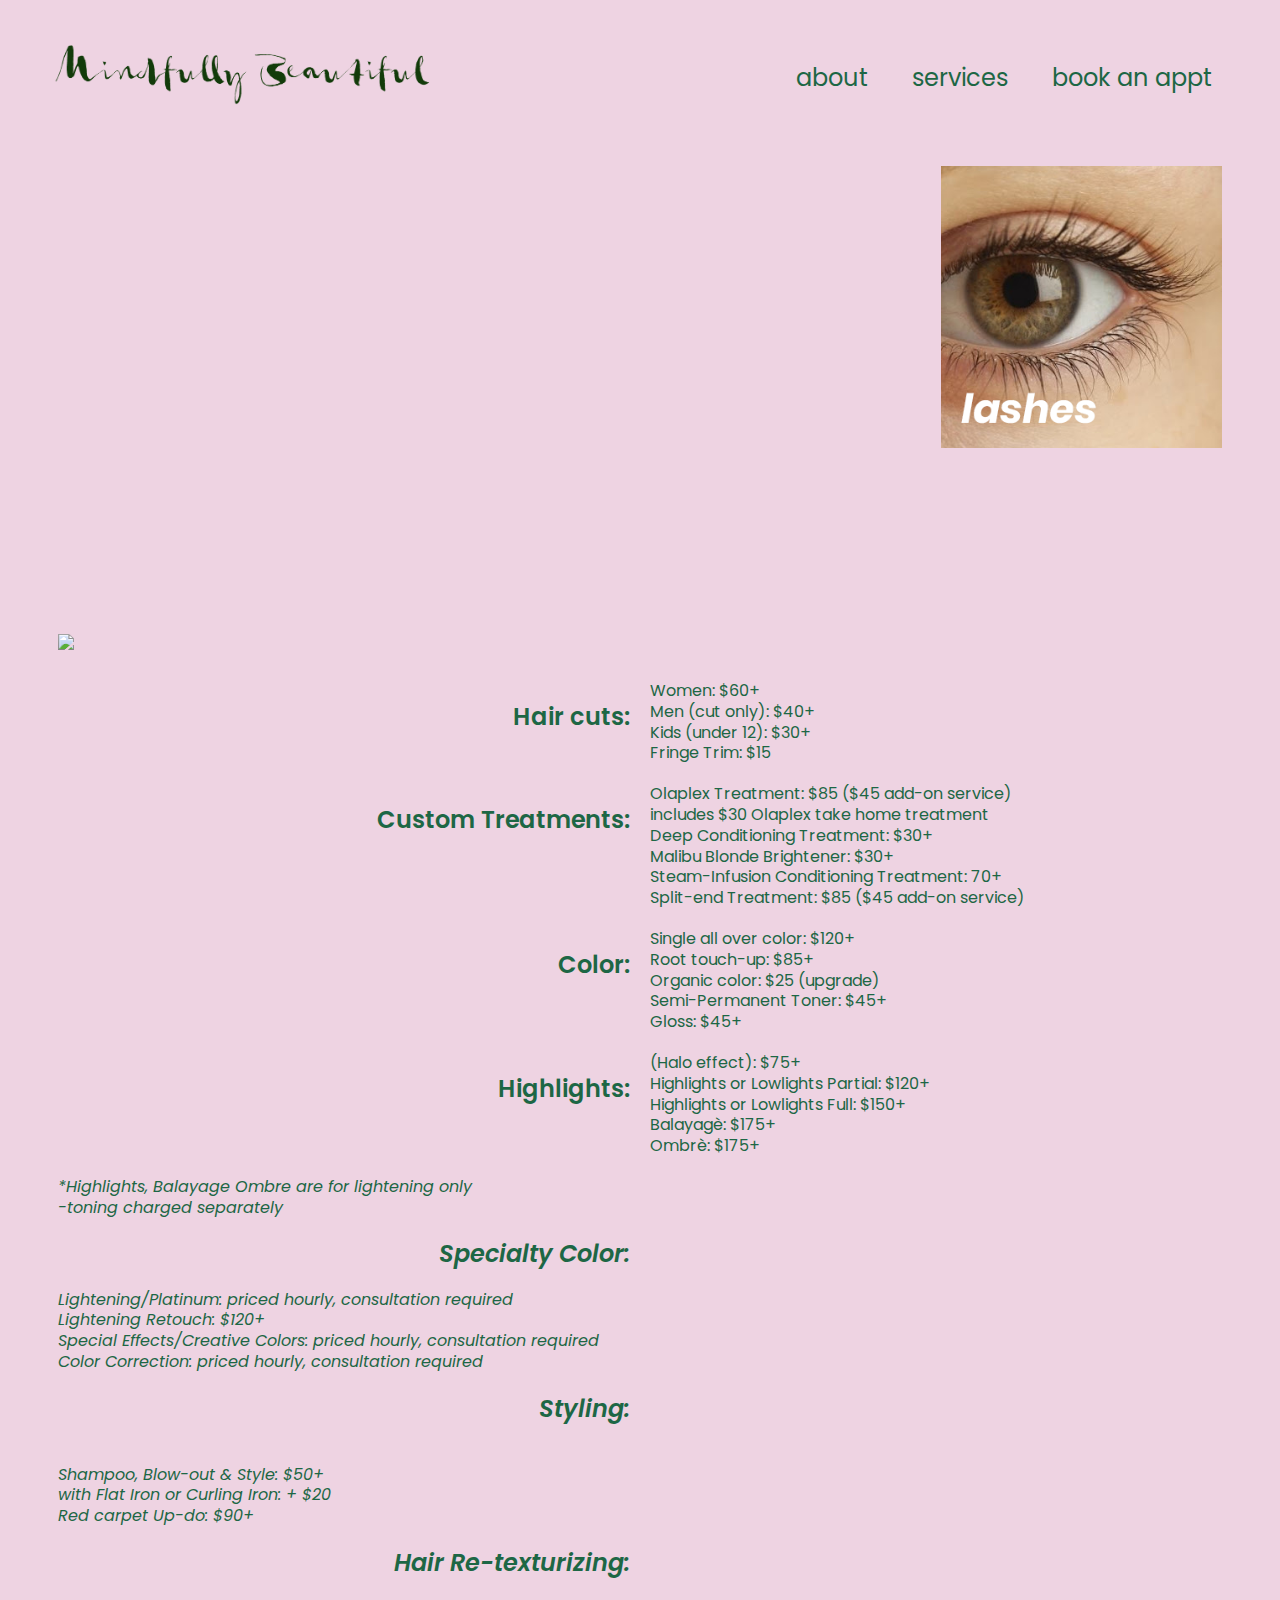
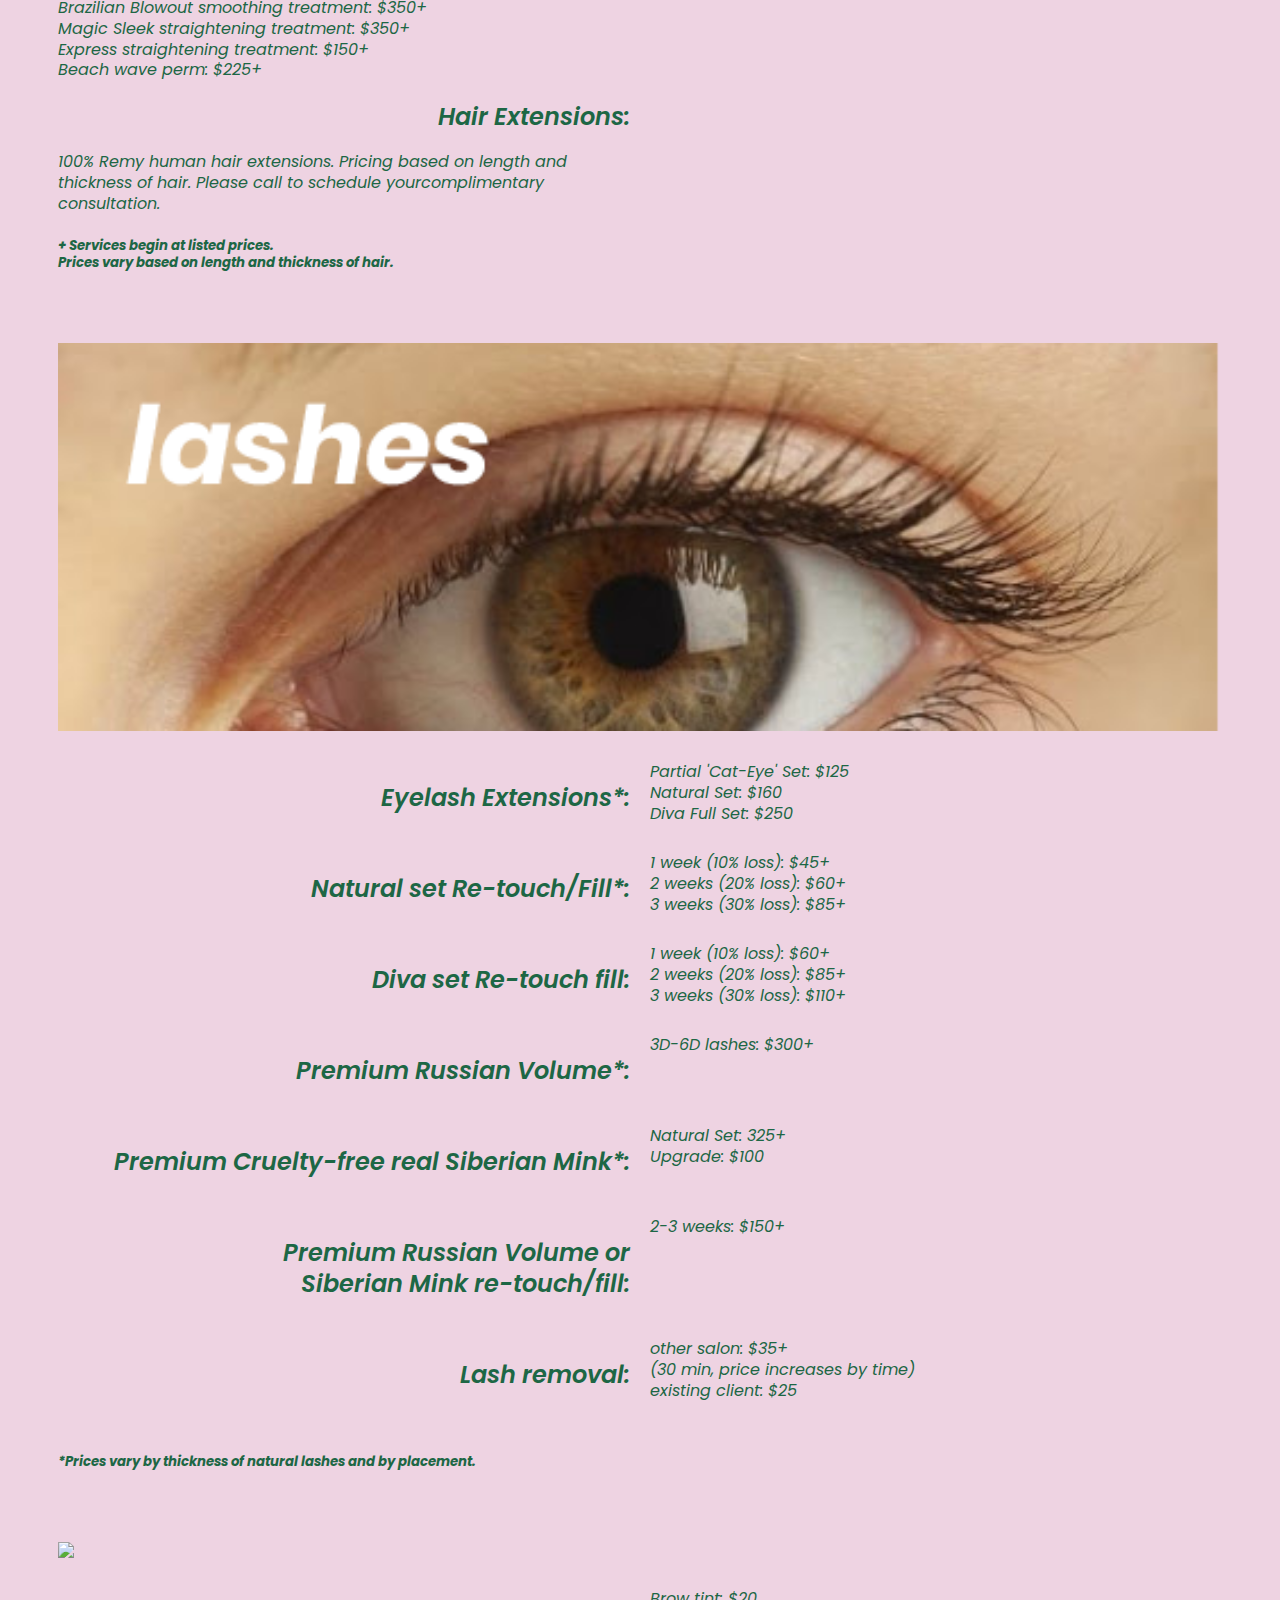
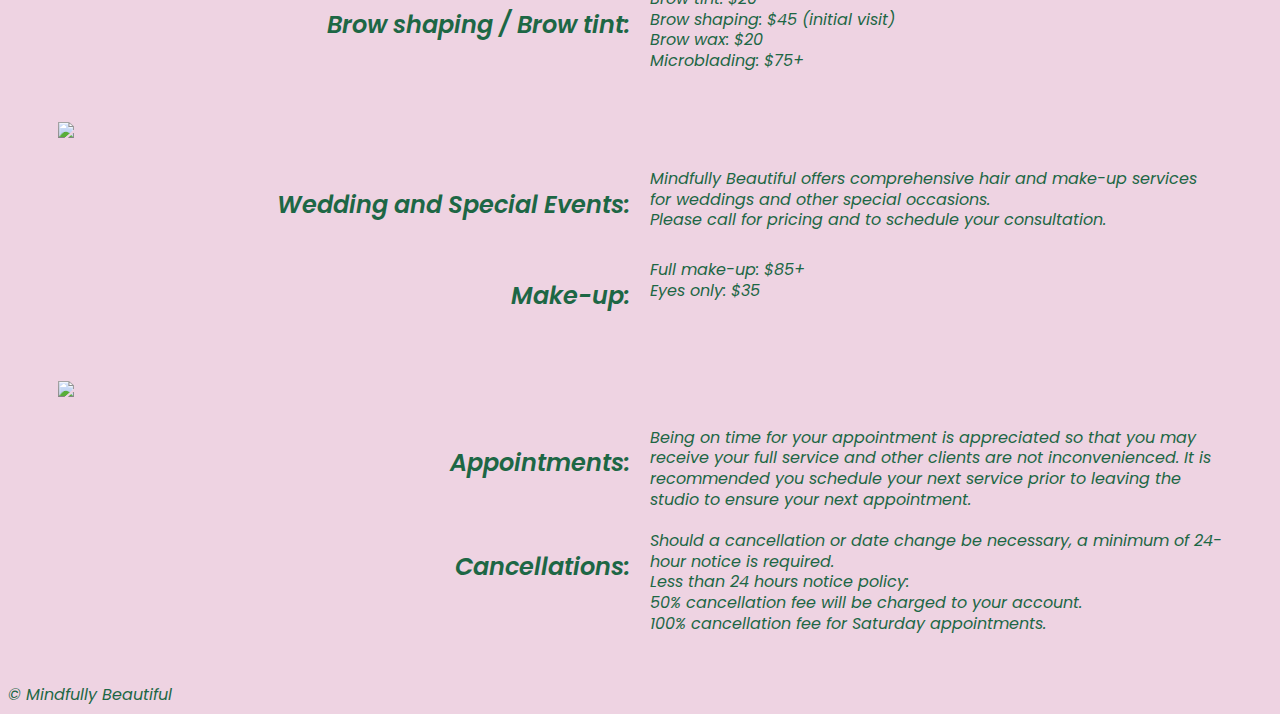
==== commit 78852a06: "update" ====
--- a/servicemenu.html
+++ b/servicemenu.html
@@ -24,12 +24,10 @@
   <div class="dropdown-content">
     <a href="servicemenu.html">service menu</a>
     <a href="lash-links/lashes.html">eyelashes</a>
-    <a href="#">prep & aftercare</a>
-		<a href="#">your natural lashes</a>
-    <a href="lash-links/lashgallery.html">gallery</a>
+    <a href="hair.html">organic hair care</a>
   </div>
 </div>
-		<a href="#">book an appt</a>
+		<a href="book.html">book an appt</a>
 	</nav>
 </header>
 	<main>
@@ -51,50 +49,56 @@
     <div id="hair-menu">
       <img src="images/hair-cover.png">
       <div class="content">
-<h2>Hair cuts</h2> <br>
-Women: $60+<br>
-Men (cut only): $40+<br>
-Kids (under 12): $30+<br>
-Fringe Trim: $15<br>
-<h2>Custom Treatments</h2><br>
-Olaplex Treatment: $85 ($45 add-on service)<br>
-includes $30 Olaplex take home treatment<br>
-Deep Conditioning Treatment: $30+<br>
-Malibu Blonde Brightener: $30+<br>
-Steam-Infusion Conditioning Treatment: 70+<br>
-Split-end Treatment: $85 ($45 add-on service)<br>
-<h2>Color</h2><br>
-Single all over color: $120+<br>
-Root touch-up: $85+<br>
-Organic color: $25 (upgrade)<br>
-Semi-Permanent Toner: $45+<br>
-Gloss: $45+<br>
-<h2>Highlights</h2>
-(Halo effect): $75+<br>
-Highlights or Lowlights Partial: $120+<br>
-Highlights or Lowlights Full: $150+<br>
-Balayagè: $175+<br>
-Ombrè: $175+<br>
+<h2>Hair cuts:</h2>
+		Women: $60+<br>
+		Men (cut only): $40+<br>
+		Kids (under 12): $30+<br>
+		Fringe Trim: $15
+
+<h2>Custom Treatments:</h2>
+		Olaplex Treatment: $85 ($45 add-on service)<br>
+		includes $30 Olaplex take home treatment<br>
+		Deep Conditioning Treatment: $30+<br>
+		Malibu Blonde Brightener: $30+<br>
+		Steam-Infusion Conditioning Treatment: 70+<br>
+		Split-end Treatment: $85 ($45 add-on service)
+
+<h2>Color:</h2>
+		Single all over color: $120+<br>
+		Root touch-up: $85+<br>
+		Organic color: $25 (upgrade)<br>
+		Semi-Permanent Toner: $45+<br>
+		Gloss: $45+
+
+<h2>Highlights:</h2>
+		(Halo effect): $75+<br>
+		Highlights or Lowlights Partial: $120+<br>
+		Highlights or Lowlights Full: $150+<br>
+		Balayagè: $175+<br>
+		Ombrè: $175+<br>
 <i>*Highlights, Balayage Ombre are for lightening only<br>
--toning charged separately<i><br>
-<h2>Specialty Color</h2><br>
-Lightening/Platinum: priced hourly, consultation required<br>
-Lightening Retouch: $120+<br>
-Special Effects/Creative Colors: priced hourly, consultation required<br>
-Color Correction: priced hourly, consultation required<br>
-<h2>Styling</h2><br>
-Shampoo, Blow-out & Style: $50+<br>
-with Flat Iron or Curling Iron: + $20<br>
-Red carpet Up-do: $90+<br>
-<h2>Hair Re-texturizing</h2><br>
-Brazilian Blowout smoothing treatment: $350+<br>
-Magic Sleek straightening treatment: $350+<br>
-Express straightening treatment: $150+<br>
-Beach wave perm: $225+<br>
-<h2>Hair Extensions</h2><br>
-100% Remy human hair extensions. Pricing based on length and thickness of hair. Please call to schedule yourcomplimentary consultation.<br>
-<i>+ Services begin at listed prices.<br>
- Prices vary based on length and thickness of hair.</i><br>
+-toning charged separately<i>
+
+<h2>Specialty Color:</h2>
+		Lightening/Platinum: priced hourly, consultation required<br>
+		Lightening Retouch: $120+<br>
+		Special Effects/Creative Colors: priced hourly, consultation required<br>
+		Color Correction: priced hourly, consultation required
+<h2>Styling:</h2><br>
+		Shampoo, Blow-out & Style: $50+<br>
+		with Flat Iron or Curling Iron: + $20<br>
+		Red carpet Up-do: $90+
+
+<h2>Hair Re-texturizing:</h2>
+		Brazilian Blowout smoothing treatment: $350+<br>
+		Magic Sleek straightening treatment: $350+<br>
+		Express straightening treatment: $150+<br>
+		Beach wave perm: $225+
+
+<h2>Hair Extensions:</h2>
+		100% Remy human hair extensions. Pricing based on length and thickness of hair. Please call to schedule yourcomplimentary consultation.<br>
+<h5>+ Services begin at listed prices.<br>
+ Prices vary based on length and thickness of hair.</h5>
 </div>
 </div>
 
@@ -102,73 +106,72 @@
       <img src="images/lash-cover.png">
 			<div class="content">
 				<h2>Eyelash Extensions*:</h2>
-          Partial 'Cat-Eye' Set: - $125
-          Natural Set: $160
+          Partial 'Cat-Eye' Set: $125<br>
+          Natural Set: $160<br>
           Diva Full Set: $250
 
 <h2>Natural set Re-touch/Fill*:</h2>
-          1 week (10% loss): $45+
-          2 weeks (20% loss): $60+
+          1 week (10% loss): $45+<br>
+          2 weeks (20% loss): $60+<br>
           3 weeks (30% loss): $85+
 
-				<h2>Diva set Re-touch fill:<h2>
-          1 week (10% loss): $60+
-          2 weeks (20% loss): $85+
+				<h2>Diva set Re-touch fill:</h2>
+          1 week (10% loss): $60+<br>
+          2 weeks (20% loss): $85+<br>
           3 weeks (30% loss): $110+
 
 <h2>Premium Russian Volume*:</h2>
            3D-6D lashes: $300+
 
 <h2>Premium Cruelty-free real Siberian Mink*:</h2>
-             Natural Set: 325+
+             Natural Set: 325+<br>
              Upgrade: $100
 
-<h2>Premium Russian Volume or Siberian Mink 	re-touch/fill:</h2>
+<h2>Premium Russian Volume or <br>Siberian Mink	re-touch/fill:</h2>
              2-3 weeks: $150+
 
-<h2>Lash removal</h2>
-          other salon: $35+
-          (30 min, price increase by time)
+<h2>Lash removal:</h2>
+          other salon: $35+<br>
+          (30 min, price increases by time)<br>
           existing client: $25
 
-* See 'Lash Extensions' page for more information on lash pricing. Prices vary by thickness of natural lashes and by placement.
+<h5>*Prices vary by thickness of natural lashes and by placement.</h5>
 		</div>
     </div>
     <div id="brow-menu">
       <img src="images/brow-cover.png">
 			<div class="content">
-				<h2>Brow shaping / Brow tint</h2>
+				<h2>Brow shaping / Brow tint:</h2>
 
-Brow tint: $20
-Brow shaping: $45 (initial visit)
-Brow wax: $20
-
+Brow tint: $20<br>
+Brow shaping: $45 (initial visit)<br>
+Brow wax: $20<br>
 Microblading: $75+
 		</div>
     </div>
     <div id="occasion-menu">
       <img src="images/occasion-cover.png">
 			<div class="content">
-				<h2>Wedding and Special Events</h2>
-Mindfully Beautiful offers comprehensive hair and make-up services for weddings and other special occasions.
+				<h2>Wedding and Special Events:</h2>
+Mindfully Beautiful offers comprehensive hair and make-up services for weddings and other special occasions.<br>
 Please call for pricing and to schedule your consultation.
 
-<h2>Make-up</h2>
-Full make-up: $85+
+<h2>Make-up:</h2>
+Full make-up: $85+<br>
 Eyes only: $35
 			</div>
     </div>
     <div id="policy-menu">
       <img src="images/policy-cover.png">
 			<div class="content">
-				<h2>Appointments</h2>
+				<h2>Appointments:</h2>
 Being on time for your appointment is appreciated so that you may receive your full service and other clients are not inconvenienced.  It is recommended you schedule your next service prior to leaving the studio to ensure your next appointment.
 
-<h2>Cancellations</h2>
+<h2>Cancellations:</h2>
 Should a cancellation or date change be necessary, a minimum of 24-hour notice is required.
 
-Less than 24 hours notice policy:
-50% cancellation fee will be charged to your account.
+<br>Less than 24 hours notice policy:<br>
+50% cancellation fee will be charged to your account.<br>
 100% cancellation fee for Saturday appointments.
 			</div>
     </div>
--- a/css/style.css
+++ b/css/style.css
@@ -2,12 +2,18 @@
 	background-color: #EED3E2;
 	font-family:'Poppins', sans-serif;
 	color: #1D6745;
+	line-height: 1.3;
 }
 
 img {
 	width: 100%;
 }
 
+h1 {
+	font-size: 38px;
+	font-weight: 600;
+	padding-bottom: 30px;
+}
 h2, h3{
 	font-size: 24px;
 	font-weight: 600;
@@ -15,6 +21,15 @@
 
 h2 {
 	text-align: right;
+}
+h4{
+	font-size: 60px;
+	font-weight:600;
+	font-style: italic;
+}
+h5 {
+	font-style: italic;
+	column-span: all;
 }
 
 header {
@@ -139,8 +154,17 @@
 	padding-top:50px;
 }
 
+.hair-grid {
+	margin: auto;
+	padding: 100px;
+}
+
+.book {
+	padding:100px;
+	text-align: center;
+}
 .footer{
-	align: center;
+	text-align: center;
 }
 
 
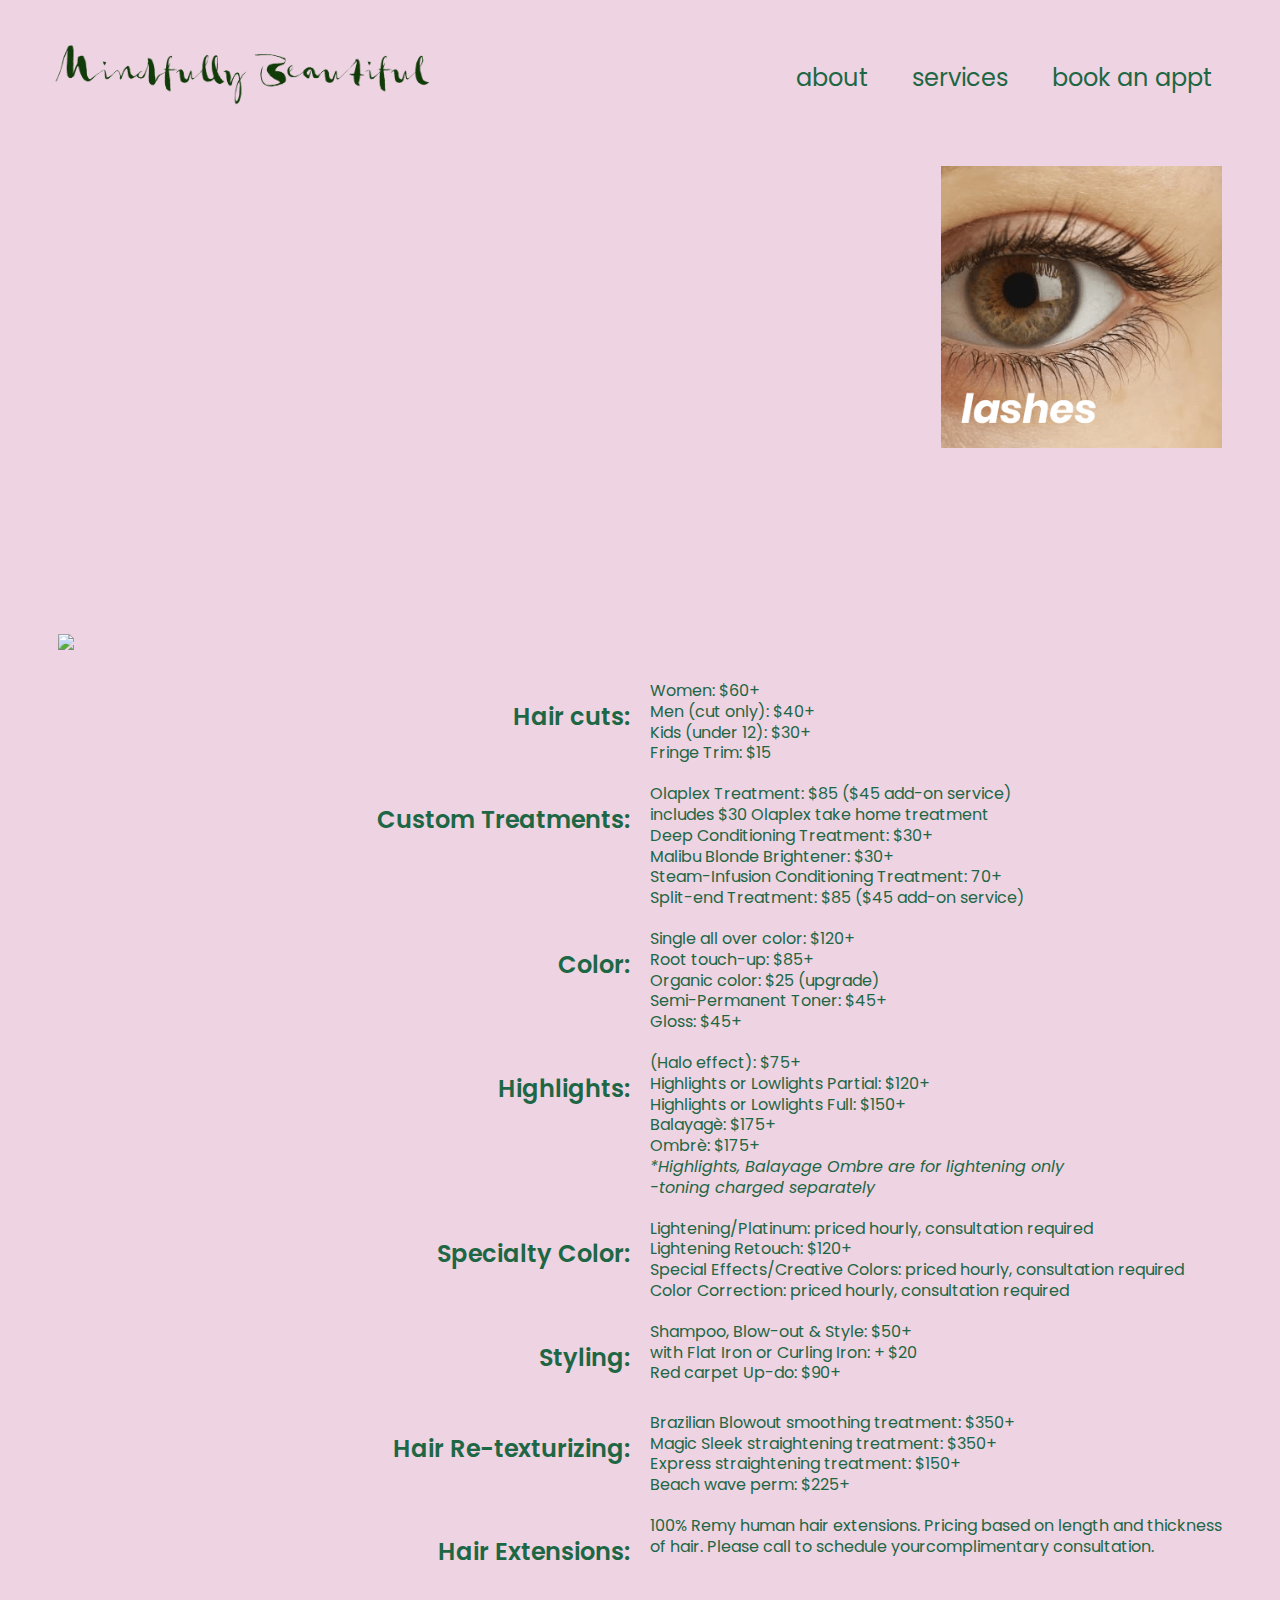
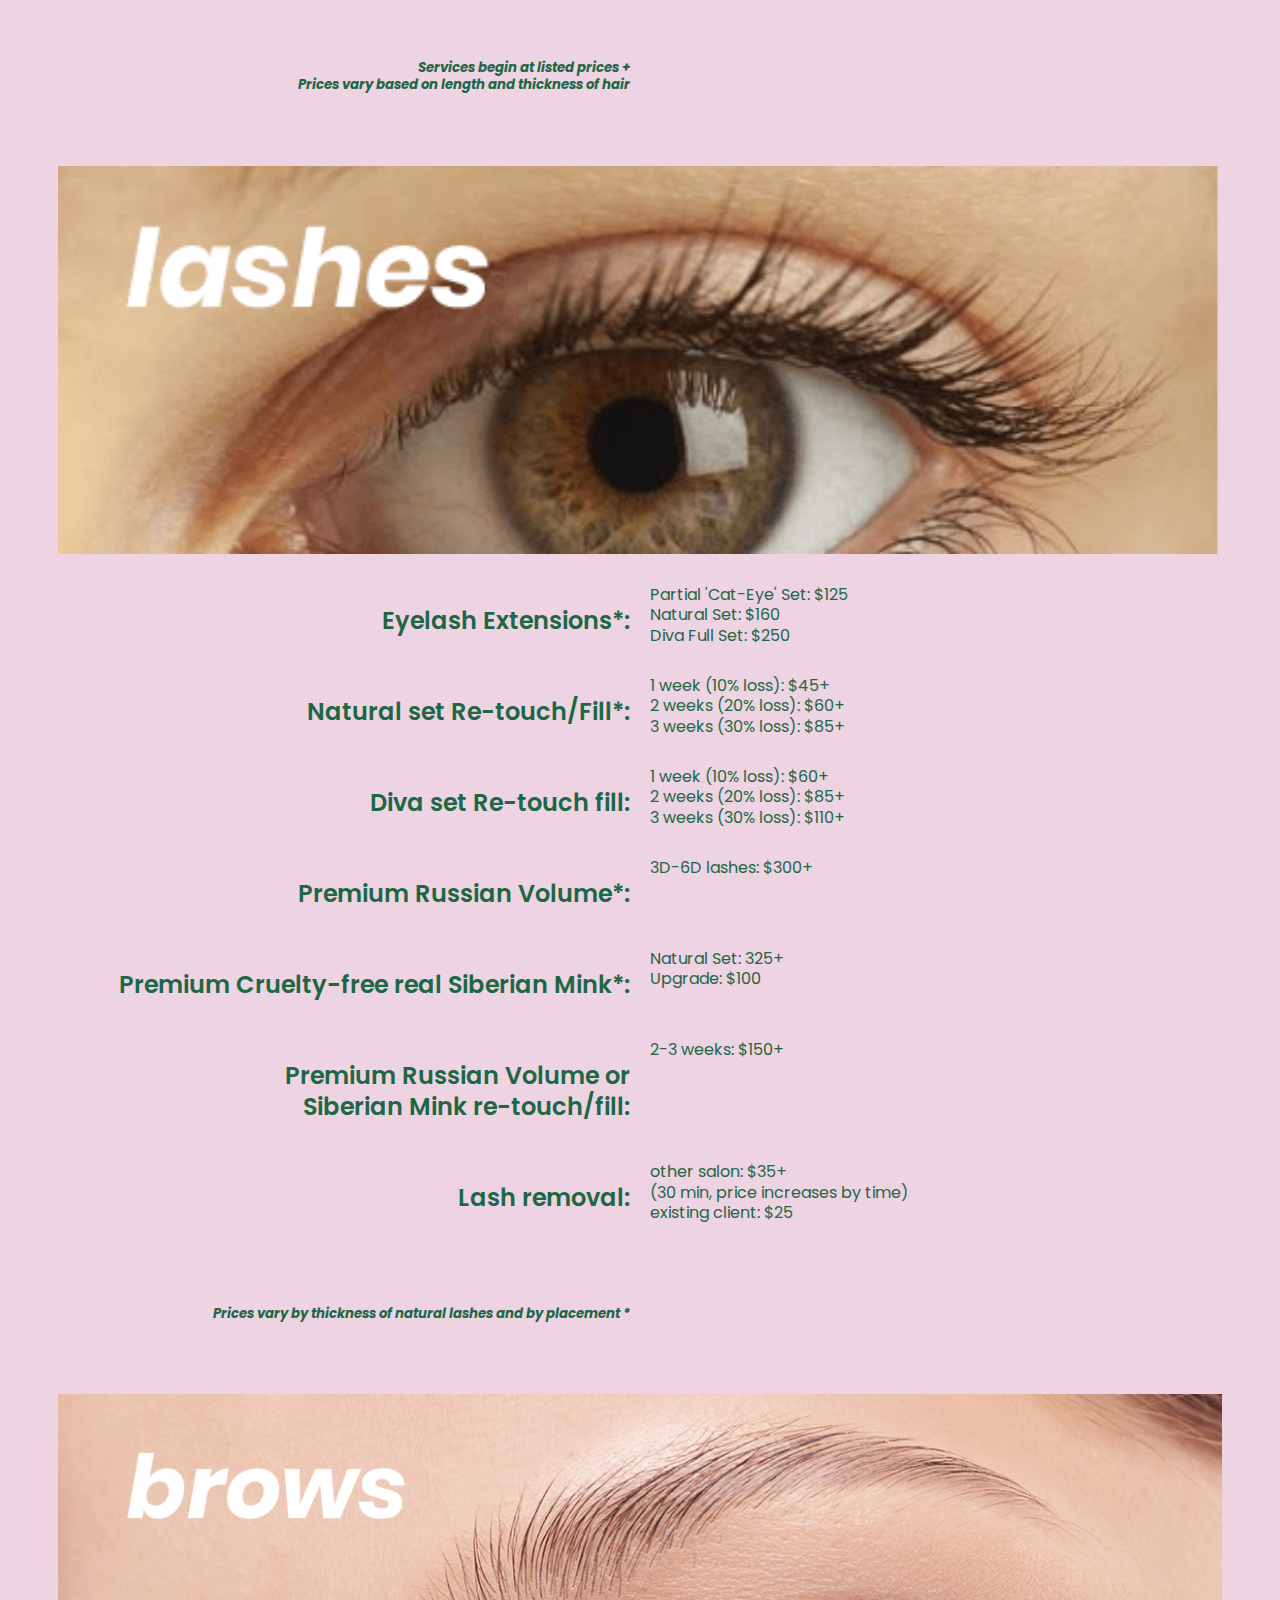
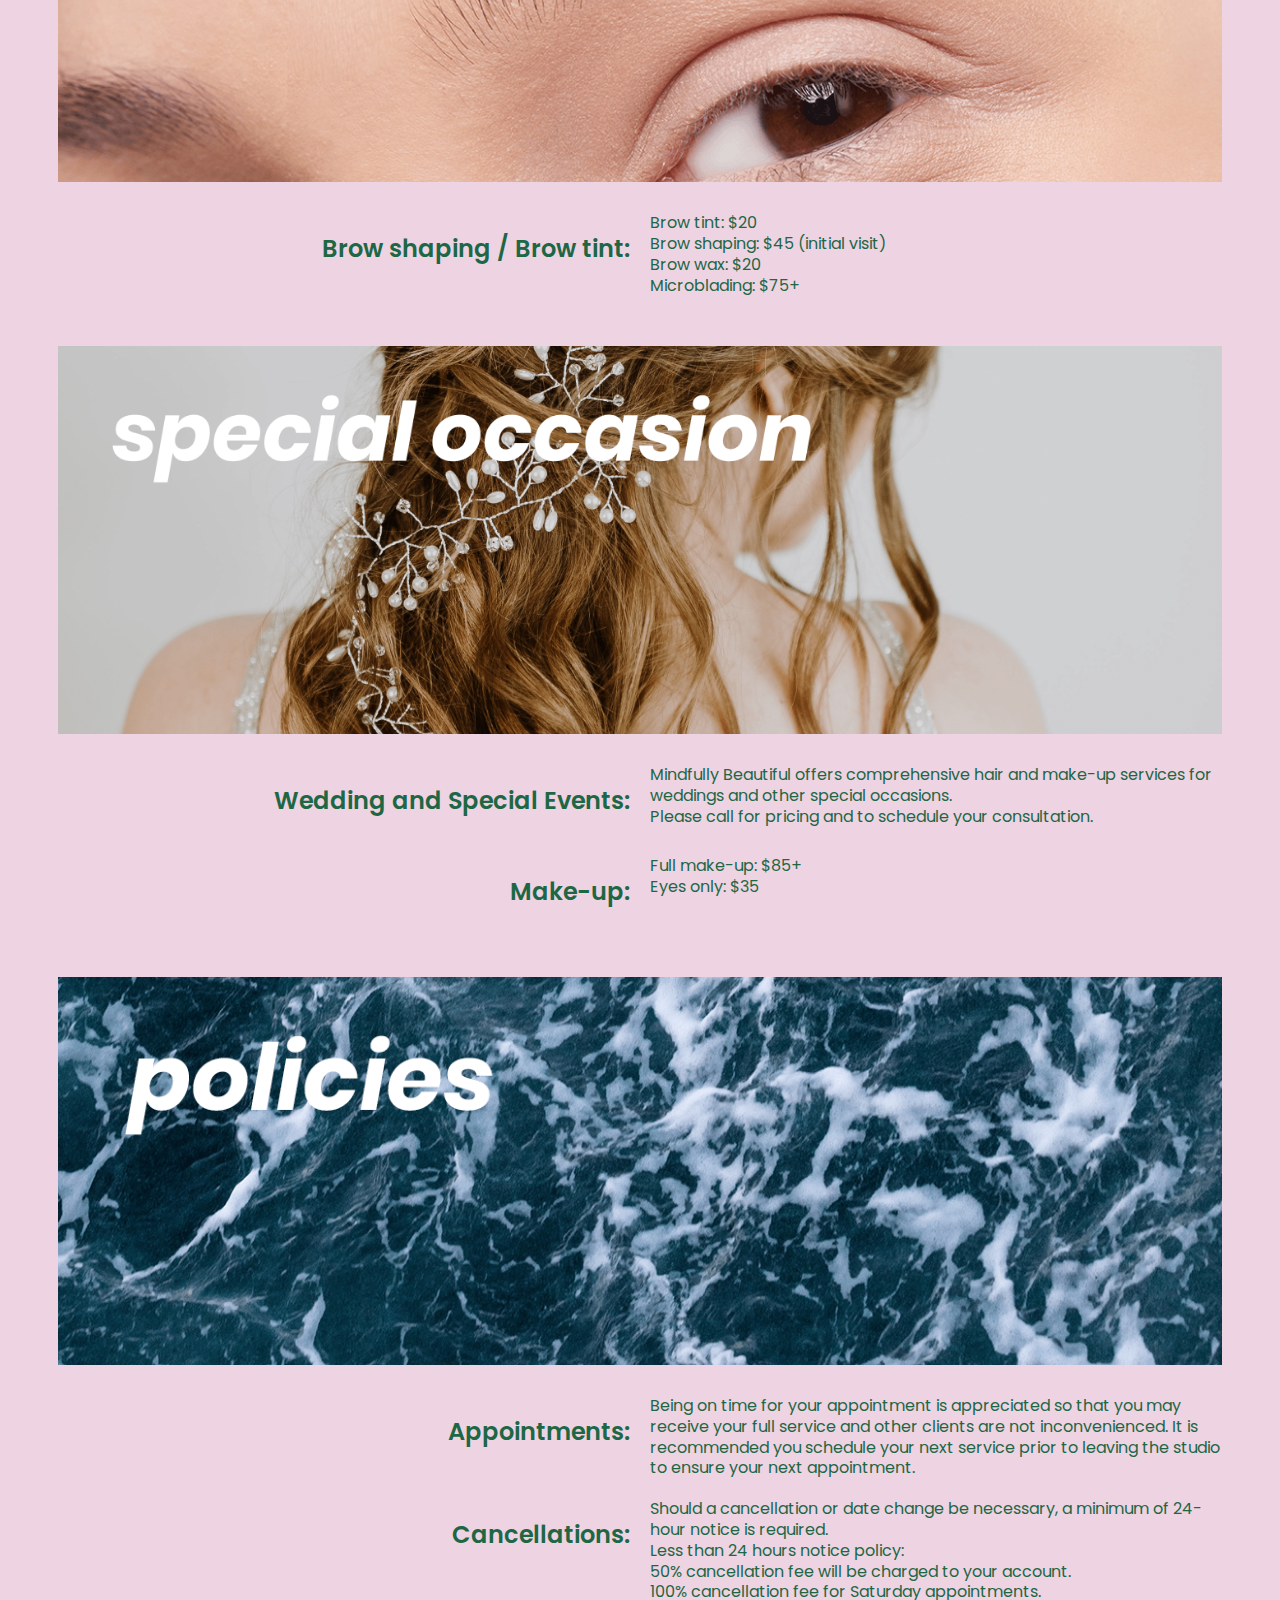
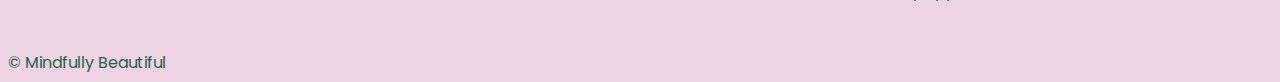
==== commit 272d79a9: "updates" ====
--- a/servicemenu.html
+++ b/servicemenu.html
@@ -71,20 +71,22 @@
 		Gloss: $45+
 
 <h2>Highlights:</h2>
+		<div>
 		(Halo effect): $75+<br>
 		Highlights or Lowlights Partial: $120+<br>
 		Highlights or Lowlights Full: $150+<br>
 		Balayagè: $175+<br>
 		Ombrè: $175+<br>
 <i>*Highlights, Balayage Ombre are for lightening only<br>
--toning charged separately<i>
+-toning charged separately</i>
+</div>
 
 <h2>Specialty Color:</h2>
 		Lightening/Platinum: priced hourly, consultation required<br>
 		Lightening Retouch: $120+<br>
 		Special Effects/Creative Colors: priced hourly, consultation required<br>
 		Color Correction: priced hourly, consultation required
-<h2>Styling:</h2><br>
+<h2>Styling:</h2>
 		Shampoo, Blow-out & Style: $50+<br>
 		with Flat Iron or Curling Iron: + $20<br>
 		Red carpet Up-do: $90+
@@ -96,9 +98,9 @@
 		Beach wave perm: $225+
 
 <h2>Hair Extensions:</h2>
-		100% Remy human hair extensions. Pricing based on length and thickness of hair. Please call to schedule yourcomplimentary consultation.<br>
-<h5>+ Services begin at listed prices.<br>
- Prices vary based on length and thickness of hair.</h5>
+	100% Remy human hair extensions. Pricing based on length and thickness of hair. Please call to schedule yourcomplimentary consultation.<br>
+<h5> Services begin at listed prices +<br>
+ Prices vary based on length and thickness of hair</h5>
 </div>
 </div>
 
@@ -131,11 +133,11 @@
              2-3 weeks: $150+
 
 <h2>Lash removal:</h2>
-          other salon: $35+<br>
+         other salon: $35+<br>
           (30 min, price increases by time)<br>
           existing client: $25
 
-<h5>*Prices vary by thickness of natural lashes and by placement.</h5>
+<h5>Prices vary by thickness of natural lashes and by placement *</h5>
 		</div>
     </div>
     <div id="brow-menu">
--- a/css/style.css
+++ b/css/style.css
@@ -30,6 +30,12 @@
 h5 {
 	font-style: italic;
 	column-span: all;
+	padding-top: 30px;
+	text-align:right;
+}
+
+p {
+	margin-bottom: 10px;
 }
 
 header {
@@ -117,6 +123,7 @@
 .about-grid {
 	display: grid;
 	grid-template-columns: 1fr 1fr;
+	grid-gap: 30px;
 	margin: auto;
 	padding: 50px;
 }
